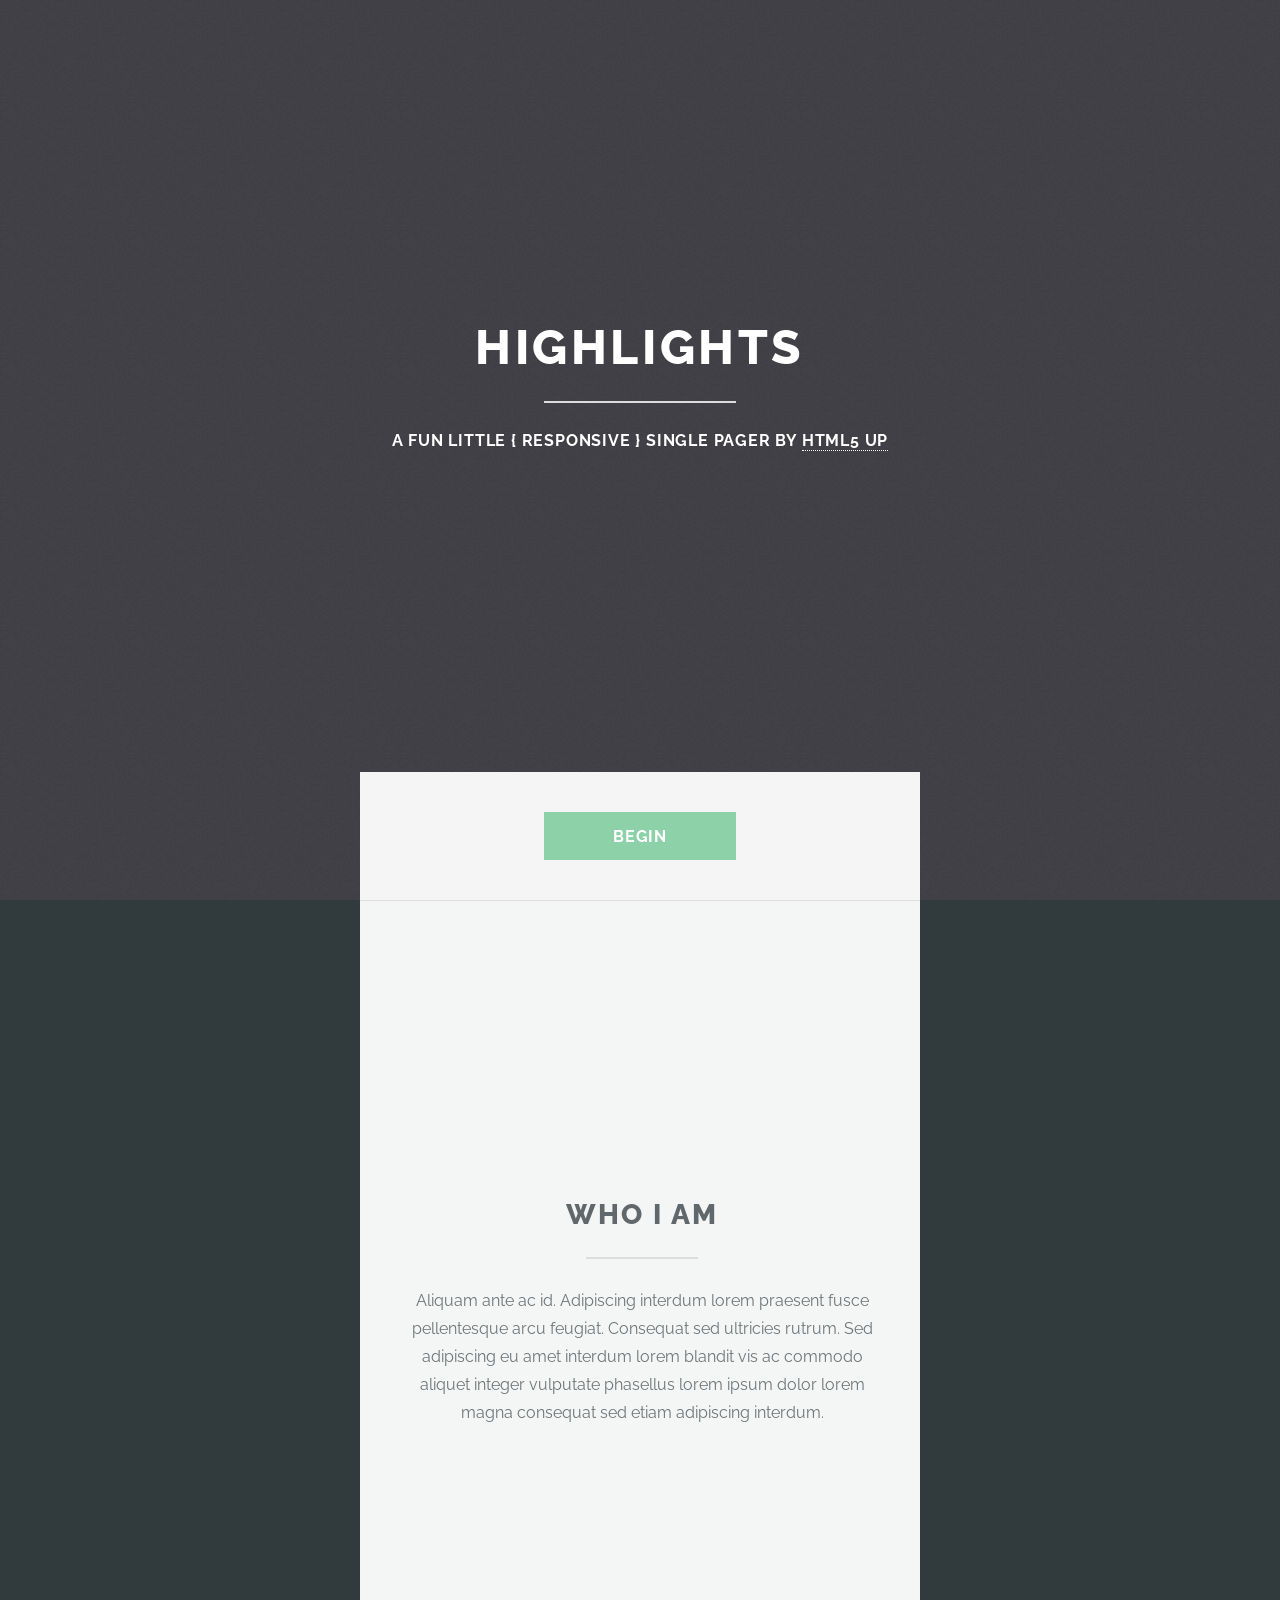
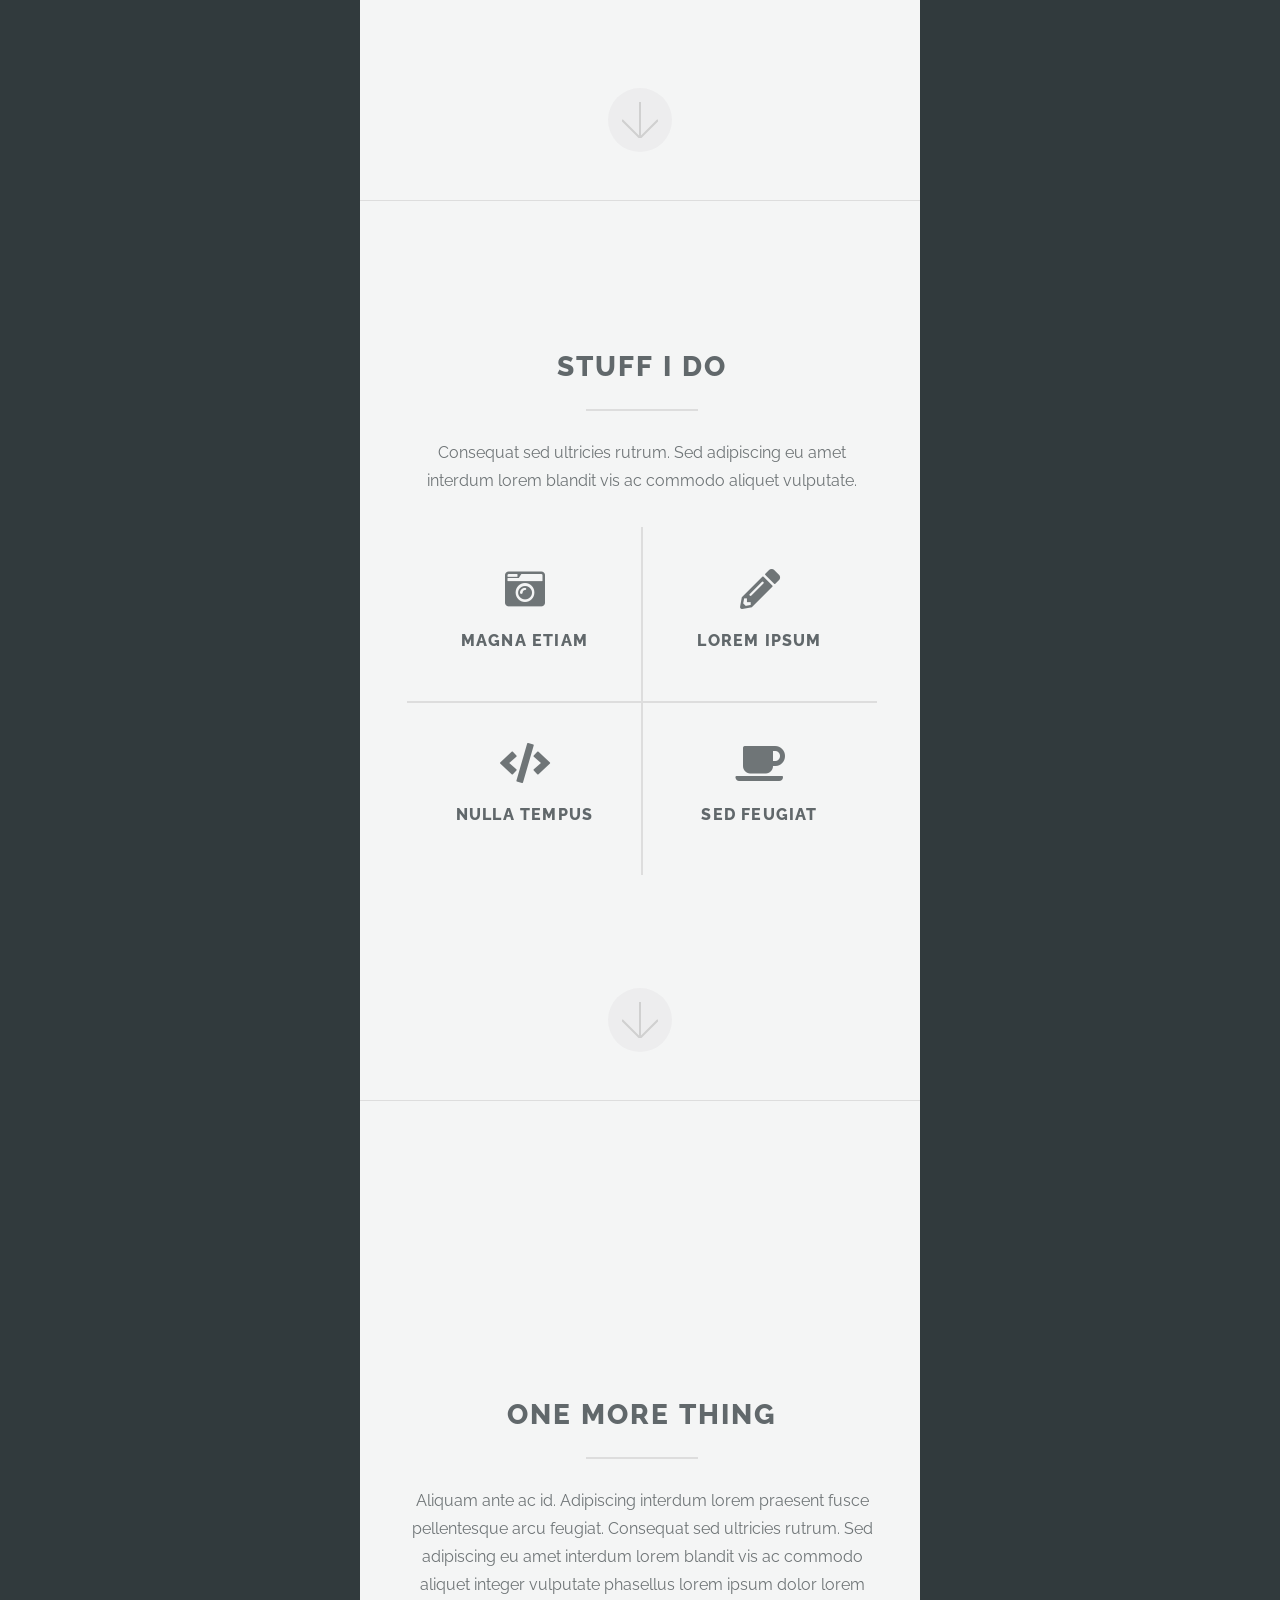
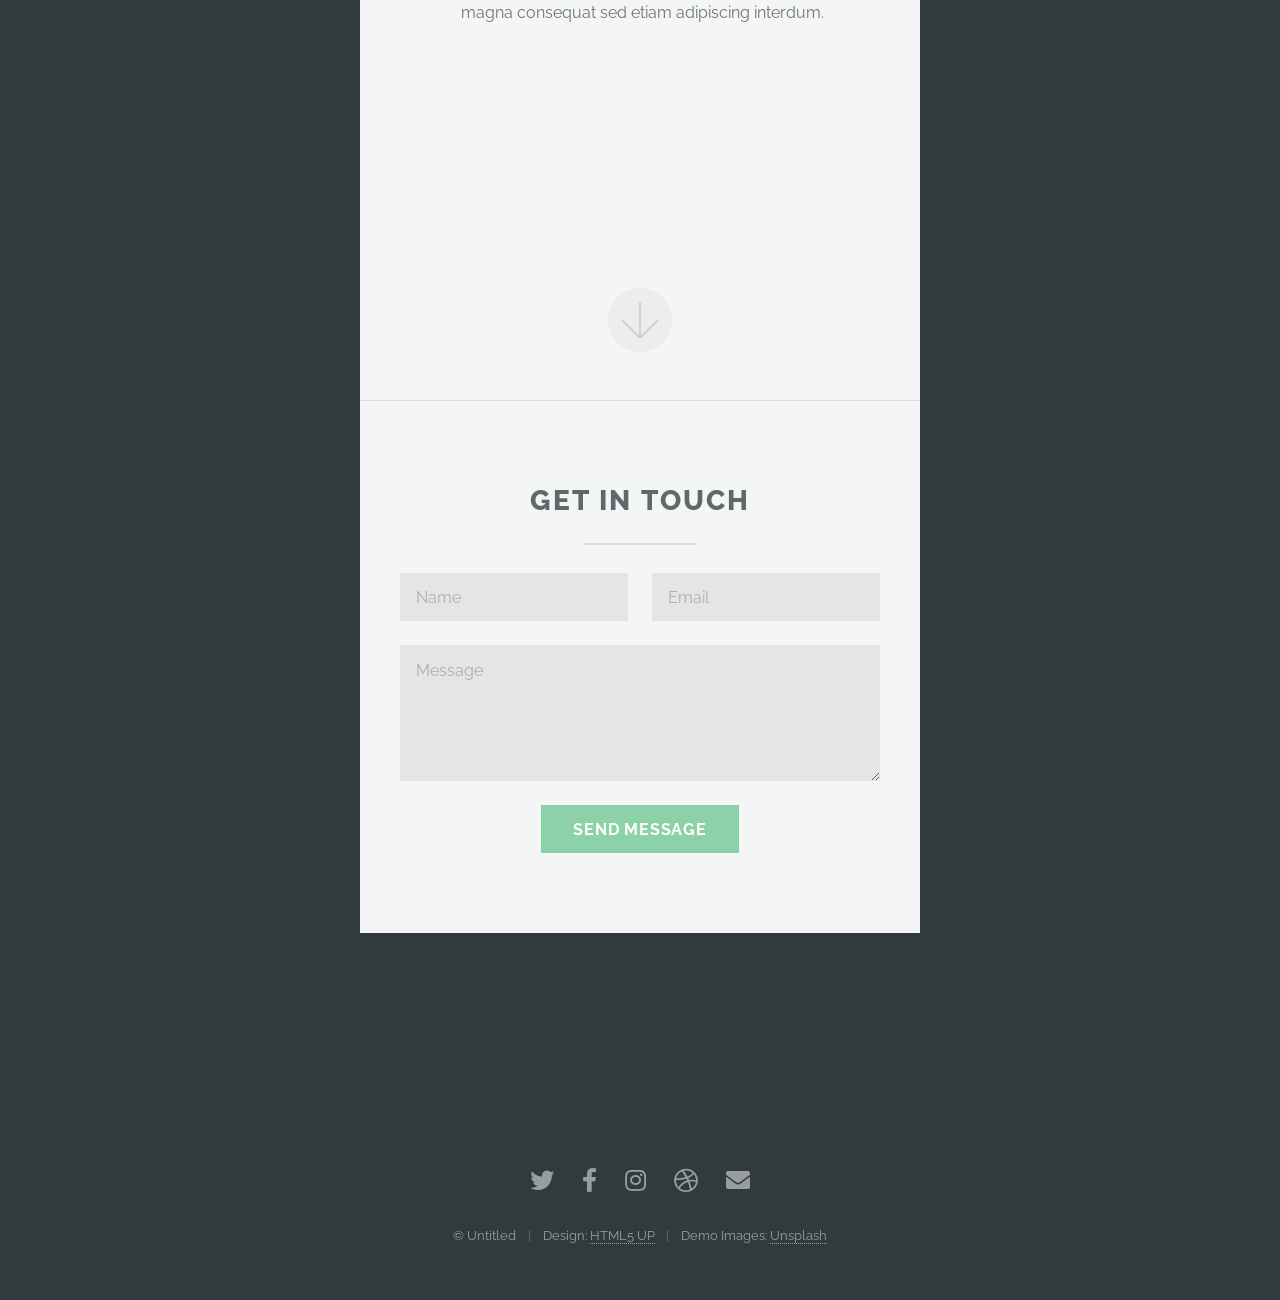
==== index.html @ e204b314 "Add files via upload" ====
<!DOCTYPE HTML>
<!--
	Highlights by HTML5 UP
	html5up.net | @ajlkn
	Free for personal and commercial use under the CCA 3.0 license (html5up.net/license)
-->
<html>
	<head>
		<title>Highlights by HTML5 UP</title>
		<meta charset="utf-8" />
		<meta name="viewport" content="width=device-width, initial-scale=1, user-scalable=no" />
		<link rel="stylesheet" href="assets/css/main.css" />
	</head>
	<body class="is-preload">

		<!-- Header -->
			<section id="header">
				<header class="major">
					<h1>Highlights</h1>
					<p>A fun little { responsive } single pager by <a href="http://html5up.net">HTML5 UP</a></p>
				</header>
				<div class="container">
					<ul class="actions special">
						<li><a href="#one" class="button primary scrolly">Begin</a></li>
					</ul>
				</div>
			</section>

		<!-- One -->
			<section id="one" class="main special">
				<div class="container">
					<span class="image fit primary"><img src="images/pic01.jpg" alt="" /></span>
					<div class="content">
						<header class="major">
							<h2>Who I am</h2>
						</header>
						<p>Aliquam ante ac id. Adipiscing interdum lorem praesent fusce pellentesque arcu feugiat. Consequat sed ultricies rutrum. Sed adipiscing eu amet interdum lorem blandit vis ac commodo aliquet integer vulputate phasellus lorem ipsum dolor lorem magna consequat sed etiam adipiscing interdum.</p>
					</div>
					<a href="#two" class="goto-next scrolly">Next</a>
				</div>
			</section>

		<!-- Two -->
			<section id="two" class="main special">
				<div class="container">
					<span class="image fit primary"><img src="images/pic02.jpg" alt="" /></span>
					<div class="content">
						<header class="major">
							<h2>Stuff I do</h2>
						</header>
						<p>Consequat sed ultricies rutrum. Sed adipiscing eu amet interdum lorem blandit vis ac commodo aliquet vulputate.</p>
						<ul class="icons-grid">
							<li>
								<span class="icon solid major fa-camera-retro"></span>
								<h3>Magna Etiam</h3>
							</li>
							<li>
								<span class="icon solid major fa-pencil-alt"></span>
								<h3>Lorem Ipsum</h3>
							</li>
							<li>
								<span class="icon solid major fa-code"></span>
								<h3>Nulla Tempus</h3>
							</li>
							<li>
								<span class="icon solid major fa-coffee"></span>
								<h3>Sed Feugiat</h3>
							</li>
						</ul>
					</div>
					<a href="#three" class="goto-next scrolly">Next</a>
				</div>
			</section>

		<!-- Three -->
			<section id="three" class="main special">
				<div class="container">
					<span class="image fit primary"><img src="images/pic03.jpg" alt="" /></span>
					<div class="content">
						<header class="major">
							<h2>One more thing</h2>
						</header>
						<p>Aliquam ante ac id. Adipiscing interdum lorem praesent fusce pellentesque arcu feugiat. Consequat sed ultricies rutrum. Sed adipiscing eu amet interdum lorem blandit vis ac commodo aliquet integer vulputate phasellus lorem ipsum dolor lorem magna consequat sed etiam adipiscing interdum.</p>
					</div>
					<a href="#footer" class="goto-next scrolly">Next</a>
				</div>
			</section>

		<!-- Four -->
		<!--
			<section id="four" class="main">
				<div class="container">
					<div class="content">
						<header class="major">
							<h2>Elements</h2>
						</header>
						<section>
							<h4>Text</h4>
							<p>This is <b>bold</b> and this is <strong>strong</strong>. This is <i>italic</i> and this is <em>emphasized</em>.
							This is <sup>superscript</sup> text and this is <sub>subscript</sub> text.
							This is <u>underlined</u> and this is code: <code>for (;;) { ... }</code>. Finally, <a href="#">this is a link</a>.</p>
							<hr />
							<header>
								<h4>Heading with a Subtitle</h4>
								<p>Lorem ipsum dolor sit amet nullam id egestas urna aliquam</p>
							</header>
							<p>Nunc lacinia ante nunc ac lobortis. Interdum adipiscing gravida odio porttitor sem non mi integer non faucibus ornare mi ut ante amet placerat aliquet. Volutpat eu sed ante lacinia sapien lorem accumsan varius montes viverra nibh in adipiscing blandit tempus accumsan.</p>
							<header>
								<h5>Heading with a Subtitle</h5>
								<p>Lorem ipsum dolor sit amet nullam id egestas urna aliquam</p>
							</header>
							<p>Nunc lacinia ante nunc ac lobortis. Interdum adipiscing gravida odio porttitor sem non mi integer non faucibus ornare mi ut ante amet placerat aliquet. Volutpat eu sed ante lacinia sapien lorem accumsan varius montes viverra nibh in adipiscing blandit tempus accumsan.</p>
							<hr />
							<h2>Heading Level 2</h2>
							<h3>Heading Level 3</h3>
							<h4>Heading Level 4</h4>
							<h5>Heading Level 5</h5>
							<h6>Heading Level 6</h6>
							<hr />
							<h5>Blockquote</h5>
							<blockquote>Fringilla nisl. Donec accumsan interdum nisi, quis tincidunt felis sagittis eget tempus euismod. Vestibulum ante ipsum primis in faucibus vestibulum. Blandit adipiscing eu felis iaculis volutpat ac adipiscing accumsan faucibus. Vestibulum ante ipsum primis in faucibus lorem ipsum dolor sit amet nullam adipiscing eu felis.</blockquote>
							<h5>Preformatted</h5>
							<pre><code>i = 0;

while (!deck.isInOrder()) {
  print 'Iteration ' + i;
  deck.shuffle();
  i++;
}

print 'It took ' + i + ' iterations to sort the deck.';</code></pre>
						</section>

						<section>
							<h4>Lists</h4>
							<div class="row">
								<div class="col-6 col-12-medium">
									<h5>Unordered</h5>
									<ul>
										<li>Dolor pulvinar etiam.</li>
										<li>Sagittis adipiscing.</li>
										<li>Felis enim feugiat.</li>
									</ul>
									<h5>Alternate</h5>
									<ul class="alt">
										<li>Dolor pulvinar etiam.</li>
										<li>Sagittis adipiscing.</li>
										<li>Felis enim feugiat.</li>
									</ul>
								</div>
								<div class="col-6 col-12-medium">
									<h5>Ordered</h5>
									<ol>
										<li>Dolor pulvinar etiam.</li>
										<li>Etiam vel felis viverra.</li>
										<li>Felis enim feugiat.</li>
										<li>Dolor pulvinar etiam.</li>
										<li>Etiam vel felis lorem.</li>
										<li>Felis enim et feugiat.</li>
									</ol>
									<h5>Icons</h5>
									<ul class="icons">
										<li><a href="#" class="icon brands fa-twitter"><span class="label">Twitter</span></a></li>
										<li><a href="#" class="icon brands fa-facebook-f"><span class="label">Facebook</span></a></li>
										<li><a href="#" class="icon brands fa-instagram"><span class="label">Instagram</span></a></li>
										<li><a href="#" class="icon brands fa-github"><span class="label">Github</span></a></li>
									</ul>
								</div>
							</div>
							<h5>Actions</h5>
							<ul class="actions">
								<li><a href="#" class="button primary">Default</a></li>
								<li><a href="#" class="button">Default</a></li>
							</ul>
							<ul class="actions small">
								<li><a href="#" class="button primary small">Small</a></li>
								<li><a href="#" class="button small">Small</a></li>
							</ul>
							<div class="row">
								<div class="col-6 col-12-small">
									<ul class="actions stacked">
										<li><a href="#" class="button primary">Default</a></li>
										<li><a href="#" class="button">Default</a></li>
									</ul>
								</div>
								<div class="col-6 col-12-small">
									<ul class="actions stacked">
										<li><a href="#" class="button primary small">Small</a></li>
										<li><a href="#" class="button small">Small</a></li>
									</ul>
								</div>
								<div class="col-6 col-12-small">
									<ul class="actions stacked">
										<li><a href="#" class="button primary fit">Default</a></li>
										<li><a href="#" class="button fit">Default</a></li>
									</ul>
								</div>
								<div class="col-6 col-12-small">
									<ul class="actions stacked">
										<li><a href="#" class="button primary small fit">Small</a></li>
										<li><a href="#" class="button small fit">Small</a></li>
									</ul>
								</div>
							</div>
						</section>

						<section>
							<h4>Table</h4>
							<h5>Default</h5>
							<div class="table-wrapper">
								<table>
									<thead>
										<tr>
											<th>Name</th>
											<th>Description</th>
											<th>Price</th>
										</tr>
									</thead>
									<tbody>
										<tr>
											<td>Item One</td>
											<td>Ante turpis integer aliquet porttitor.</td>
											<td>29.99</td>
										</tr>
										<tr>
											<td>Item Two</td>
											<td>Vis ac commodo adipiscing arcu aliquet.</td>
											<td>19.99</td>
										</tr>
										<tr>
											<td>Item Three</td>
											<td> Morbi faucibus arcu accumsan lorem.</td>
											<td>29.99</td>
										</tr>
										<tr>
											<td>Item Four</td>
											<td>Vitae integer tempus condimentum.</td>
											<td>19.99</td>
										</tr>
										<tr>
											<td>Item Five</td>
											<td>Ante turpis integer aliquet porttitor.</td>
											<td>29.99</td>
										</tr>
									</tbody>
									<tfoot>
										<tr>
											<td colspan="2"></td>
											<td>100.00</td>
										</tr>
									</tfoot>
								</table>
							</div>

							<h5>Alternate</h5>
							<div class="table-wrapper">
								<table class="alt">
									<thead>
										<tr>
											<th>Name</th>
											<th>Description</th>
											<th>Price</th>
										</tr>
									</thead>
									<tbody>
										<tr>
											<td>Item One</td>
											<td>Ante turpis integer aliquet porttitor.</td>
											<td>29.99</td>
										</tr>
										<tr>
											<td>Item Two</td>
											<td>Vis ac commodo adipiscing arcu aliquet.</td>
											<td>19.99</td>
										</tr>
										<tr>
											<td>Item Three</td>
											<td> Morbi faucibus arcu accumsan lorem.</td>
											<td>29.99</td>
										</tr>
										<tr>
											<td>Item Four</td>
											<td>Vitae integer tempus condimentum.</td>
											<td>19.99</td>
										</tr>
										<tr>
											<td>Item Five</td>
											<td>Ante turpis integer aliquet porttitor.</td>
											<td>29.99</td>
										</tr>
									</tbody>
									<tfoot>
										<tr>
											<td colspan="2"></td>
											<td>100.00</td>
										</tr>
									</tfoot>
								</table>
							</div>
						</section>

						<section>
							<h4>Buttons</h4>
							<ul class="actions">
								<li><a href="#" class="button primary">Primary</a></li>
								<li><a href="#" class="button">Default</a></li>
							</ul>
							<ul class="actions">
								<li><a href="#" class="button">Default</a></li>
								<li><a href="#" class="button small">Small</a></li>
							</ul>
							<ul class="actions fit">
								<li><a href="#" class="button primary fit">Fit</a></li>
								<li><a href="#" class="button fit">Fit</a></li>
							</ul>
							<ul class="actions fit small">
								<li><a href="#" class="button primary fit small">Fit + Small</a></li>
								<li><a href="#" class="button fit small">Fit + Small</a></li>
							</ul>
							<ul class="actions">
								<li><a href="#" class="button primary icon solid fa-download">Icon</a></li>
								<li><a href="#" class="button icon solid fa-download">Icon</a></li>
							</ul>
							<ul class="actions">
								<li><span class="button primary disabled">Disabled</span></li>
								<li><span class="button disabled">Disabled</span></li>
							</ul>
						</section>

						<section>
							<h4>Form</h4>
							<form method="post" action="#">
								<div class="row gtr-uniform">
									<div class="col-6 col-12-xsmall">
										<input type="text" name="demo-name" id="demo-name" value="" placeholder="Name" />
									</div>
									<div class="col-6 col-12-xsmall">
										<input type="email" name="demo-email" id="demo-email" value="" placeholder="Email" />
									</div>
									<div class="col-12">
										<select name="demo-category" id="demo-category">
											<option value="">- Category -</option>
											<option value="1">Manufacturing</option>
											<option value="1">Shipping</option>
											<option value="1">Administration</option>
											<option value="1">Human Resources</option>
										</select>
									</div>
									<div class="col-4 col-12-small">
										<input type="radio" id="demo-priority-low" name="demo-priority" checked>
										<label for="demo-priority-low">Low</label>
									</div>
									<div class="col-4 col-12-small">
										<input type="radio" id="demo-priority-normal" name="demo-priority">
										<label for="demo-priority-normal">Normal</label>
									</div>
									<div class="col-4 col-12-small">
										<input type="radio" id="demo-priority-high" name="demo-priority">
										<label for="demo-priority-high">High</label>
									</div>
									<div class="col-6 col-12-small">
										<input type="checkbox" id="demo-copy" name="demo-copy">
										<label for="demo-copy">Email me a copy</label>
									</div>
									<div class="col-6 col-12-small">
										<input type="checkbox" id="demo-human" name="demo-human" checked>
										<label for="demo-human">Not a robot</label>
									</div>
									<div class="col-12">
										<textarea name="demo-message" id="demo-message" placeholder="Enter your message" rows="6"></textarea>
									</div>
									<div class="col-12">
										<ul class="actions">
											<li><input type="submit" value="Send Message" class="primary" /></li>
											<li><input type="reset" value="Reset" /></li>
										</ul>
									</div>
								</div>
							</form>
						</section>

						<section>
							<h4>Image</h4>
							<h5>Fit</h5>
							<div class="box alt">
								<div class="row gtr-uniform gtr-50">
									<div class="col-12"><span class="image fit"><img src="images/pic04.jpg" alt="" /></span></div>
									<div class="col-4"><span class="image fit"><img src="images/pic04.jpg" alt="" /></span></div>
									<div class="col-4"><span class="image fit"><img src="images/pic04.jpg" alt="" /></span></div>
									<div class="col-4"><span class="image fit"><img src="images/pic04.jpg" alt="" /></span></div>
									<div class="col-4"><span class="image fit"><img src="images/pic04.jpg" alt="" /></span></div>
									<div class="col-4"><span class="image fit"><img src="images/pic04.jpg" alt="" /></span></div>
									<div class="col-4"><span class="image fit"><img src="images/pic04.jpg" alt="" /></span></div>
									<div class="col-4"><span class="image fit"><img src="images/pic04.jpg" alt="" /></span></div>
									<div class="col-4"><span class="image fit"><img src="images/pic04.jpg" alt="" /></span></div>
									<div class="col-4"><span class="image fit"><img src="images/pic04.jpg" alt="" /></span></div>
								</div>
							</div>
							<h5>Left &amp; Right</h5>
							<p><span class="image left"><img src="images/pic05.jpg" alt="" /></span>Fringilla nisl. Donec accumsan interdum nisi, quis tincidunt felis sagittis eget. tempus euismod. Vestibulum ante ipsum primis in faucibus vestibulum. Blandit adipiscing eu felis iaculis volutpat ac adipiscing accumsan eu faucibus. Integer ac pellentesque praesent tincidunt felis sagittis eget. tempus euismod. Vestibulum ante ipsum primis in faucibus vestibulum. Blandit adipiscing eu felis iaculis volutpat ac adipiscing accumsan eu faucibus. Integer ac pellentesque praesent. Donec accumsan interdum nisi, quis tincidunt felis sagittis eget. tempus euismod. Vestibulum ante ipsum primis in faucibus vestibulum. Blandit adipiscing eu felis iaculis volutpat ac adipiscing accumsan eu faucibus. Integer ac pellentesque praesent tincidunt felis sagittis eget. tempus euismod. Vestibulum ante ipsum primis in faucibus vestibulum. Blandit adipiscing eu felis iaculis volutpat ac adipiscing accumsan eu faucibus. Integer ac pellentesque praesent.</p>
							<p><span class="image right"><img src="images/pic05.jpg" alt="" /></span>Fringilla nisl. Donec accumsan interdum nisi, quis tincidunt felis sagittis eget. tempus euismod. Vestibulum ante ipsum primis in faucibus vestibulum. Blandit adipiscing eu felis iaculis volutpat ac adipiscing accumsan eu faucibus. Integer ac pellentesque praesent tincidunt felis sagittis eget. tempus euismod. Vestibulum ante ipsum primis in faucibus vestibulum. Blandit adipiscing eu felis iaculis volutpat ac adipiscing accumsan eu faucibus. Integer ac pellentesque praesent. Donec accumsan interdum nisi, quis tincidunt felis sagittis eget. tempus euismod. Vestibulum ante ipsum primis in faucibus vestibulum. Blandit adipiscing eu felis iaculis volutpat ac adipiscing accumsan eu faucibus. Integer ac pellentesque praesent tincidunt felis sagittis eget. tempus euismod. Vestibulum ante ipsum primis in faucibus vestibulum. Blandit adipiscing eu felis iaculis volutpat ac adipiscing accumsan eu faucibus. Integer ac pellentesque praesent.</p>
						</section>

					</div>
					<a href="#footer" class="goto-next scrolly">Next</a>
				</div>
			</section>
		-->

		<!-- Footer -->
			<section id="footer">
				<div class="container">
					<header class="major">
						<h2>Get in touch</h2>
					</header>
					<form method="post" action="#">
						<div class="row gtr-uniform">
							<div class="col-6 col-12-xsmall"><input type="text" name="name" id="name" placeholder="Name" /></div>
							<div class="col-6 col-12-xsmall"><input type="email" name="email" id="email" placeholder="Email" /></div>
							<div class="col-12"><textarea name="message" id="message" placeholder="Message" rows="4"></textarea></div>
							<div class="col-12">
								<ul class="actions special">
									<li><input type="submit" value="Send Message" class="primary" /></li>
								</ul>
							</div>
						</div>
					</form>
				</div>
				<footer>
					<ul class="icons">
						<li><a href="#" class="icon brands alt fa-twitter"><span class="label">Twitter</span></a></li>
						<li><a href="#" class="icon brands alt fa-facebook-f"><span class="label">Facebook</span></a></li>
						<li><a href="#" class="icon brands alt fa-instagram"><span class="label">Instagram</span></a></li>
						<li><a href="#" class="icon brands alt fa-dribbble"><span class="label">Dribbble</span></a></li>
						<li><a href="#" class="icon solid alt fa-envelope"><span class="label">Email</span></a></li>
					</ul>
					<ul class="copyright">
						<li>&copy; Untitled</li><li>Design: <a href="http://html5up.net">HTML5 UP</a></li><li>Demo Images: <a href="http://unsplash.com">Unsplash</a></li>
					</ul>
				</footer>
			</section>

		<!-- Scripts -->
			<script src="assets/js/jquery.min.js"></script>
			<script src="assets/js/jquery.scrollex.min.js"></script>
			<script src="assets/js/jquery.scrolly.min.js"></script>
			<script src="assets/js/browser.min.js"></script>
			<script src="assets/js/breakpoints.min.js"></script>
			<script src="assets/js/util.js"></script>
			<script src="assets/js/main.js"></script>

	</body>
</html>
---- assets/css/main.css ----
@import url("fontawesome-all.min.css");
@import url("https://fonts.googleapis.com/css?family=Raleway:400,400italic,700,800");

/*
	Highlights by HTML5 UP
	html5up.net | @ajlkn
	Free for personal and commercial use under the CCA 3.0 license (html5up.net/license)
*/

html, body, div, span, applet, object,
iframe, h1, h2, h3, h4, h5, h6, p, blockquote,
pre, a, abbr, acronym, address, big, cite,
code, del, dfn, em, img, ins, kbd, q, s, samp,
small, strike, strong, sub, sup, tt, var, b,
u, i, center, dl, dt, dd, ol, ul, li, fieldset,
form, label, legend, table, caption, tbody,
tfoot, thead, tr, th, td, article, aside,
canvas, details, embed, figure, figcaption,
footer, header, hgroup, menu, nav, output, ruby,
section, summary, time, mark, audio, video {
	margin: 0;
	padding: 0;
	border: 0;
	font-size: 100%;
	font: inherit;
	vertical-align: baseline;}

article, aside, details, figcaption, figure,
footer, header, hgroup, menu, nav, section {
	display: block;}

body {
	line-height: 1;
}

ol, ul {
	list-style: none;
}

blockquote, q {
	quotes: none;
}

	blockquote:before, blockquote:after, q:before, q:after {
		content: '';
		content: none;
	}

table {
	border-collapse: collapse;
	border-spacing: 0;
}

body {
	-webkit-text-size-adjust: none;
}

mark {
	background-color: transparent;
	color: inherit;
}

input::-moz-focus-inner {
	border: 0;
	padding: 0;
}

input, select, textarea {
	-moz-appearance: none;
	-webkit-appearance: none;
	-ms-appearance: none;
	appearance: none;
}

/* Basic */

	html {
		box-sizing: border-box;
	}

	*, *:before, *:after {
		box-sizing: inherit;
	}

	html {
		background-color: #313a3d;
		background-attachment: fixed,						fixed;
		background-image: url("images/overlay.png"), url("../../images/bg.jpg");
		background-position: top left,					center center;
		background-repeat: repeat,						none;
		background-size: auto,						cover;
	}

	html.is-preload *, html.is-preload *:before, html.is-preload *:after {
		-moz-animation: none !important;
		-webkit-animation: none !important;
		-ms-animation: none !important;
		animation: none !important;
		-moz-transition: none !important;
		-webkit-transition: none !important;
		-ms-transition: none !important;
		transition: none !important;
	}

	html.is-touch {
		height: 100vh;
		overflow: hidden;
	}

		html.is-touch #wrapper {
			-webkit-backface-visibility: hidden;
			-webkit-overflow-scrolling: touch;
			-webkit-transform: translate3d(0, 0, 0);
			height: 100vh;
			overflow: auto;
		}

	body, input, select, textarea {
		color: #6f7577;
		font-family: "Raleway", "Helvetica", sans-serif;
		font-size: 15pt;
		font-weight: 400;
		line-height: 1.75em;
	}

	a {
		-moz-transition: color 0.2s ease-in-out, border-bottom-color 0.2s ease-in-out;
		-webkit-transition: color 0.2s ease-in-out, border-bottom-color 0.2s ease-in-out;
		-ms-transition: color 0.2s ease-in-out, border-bottom-color 0.2s ease-in-out;
		transition: color 0.2s ease-in-out, border-bottom-color 0.2s ease-in-out;
		border-bottom: dotted 1px;
		color: #8cd1a8;
		text-decoration: none;
	}

		a:hover {
			border-bottom-color: transparent !important;
			color: #8cd1a8 !important;
			text-decoration: none;
		}

	strong, b {
		color: #61686b;
		font-weight: 700;
	}

	em, i {
		font-style: italic;
	}

	p {
		margin: 0 0 2em 0;
	}

	h1, h2, h3, h4, h5, h6 {
		color: #61686b;
		font-weight: 800;
		letter-spacing: 0.075em;
		line-height: 1em;
		margin: 0 0 1em 0;
		text-transform: uppercase;
	}

		h1 a, h2 a, h3 a, h4 a, h5 a, h6 a {
			color: inherit;
			text-decoration: none;
		}

	h2 {
		font-size: 1.75em;
		line-height: 1.5em;
	}

	h3 {
		font-size: 1em;
		line-height: 1.5em;
	}

	h4 {
		font-size: 0.9em;
		line-height: 1.5em;
	}

	h5 {
		font-size: 0.8em;
		line-height: 1.5em;
	}

	h6 {
		font-size: 0.7em;
		line-height: 1.5em;
	}

	sub {
		font-size: 0.8em;
		position: relative;
		top: 0.5em;
	}

	sup {
		font-size: 0.8em;
		position: relative;
		top: -0.5em;
	}

	hr {
		border: 0;
		border-bottom: solid 1px #dddddd;
		margin: 2em 0;
	}

		hr.major {
			margin: 3em 0;
		}

	blockquote {
		border-left: solid 6px #dddddd;
		font-style: italic;
		margin: 0 0 2em 0;
		padding: 0.5em 0 0.5em 1.5em;
	}

	code {
		background: rgba(144, 144, 144, 0.075);
		font-family: "Courier New", monospace;
		font-size: 0.9em;
		margin: 0 0.25em;
		padding: 0.25em 0.65em;
	}

	pre {
		-webkit-overflow-scrolling: touch;
		font-family: "Courier New", monospace;
		font-size: 0.9em;
		margin: 0 0 2em 0;
	}

		pre code {
			display: block;
			line-height: 1.75em;
			padding: 1em 1.5em;
			overflow-x: auto;
		}

	.align-left {
		text-align: left;
	}

	.align-center {
		text-align: center;
	}

	.align-right {
		text-align: right;
	}

/* Container */

	.container {
		margin: 0 auto;
		max-width: calc(100% - 4em);
		width: 35em;
	}

		.container.xsmall {
			width: 8.75em;
		}

		.container.small {
			width: 17.5em;
		}

		.container.medium {
			width: 26.25em;
		}

		.container.large {
			width: 43.75em;
		}

		.container.xlarge {
			width: 52.5em;
		}

		.container.max {
			width: 100%;
		}

		@media screen and (max-width: 980px) {

			.container {
				width: 80% !important;
				max-width: 100% !important;
			}

		}

		@media screen and (max-width: 480px) {

			.container {
				width: 100% !important;
			}

		}

/* Row */

	.row {
		display: flex;
		flex-wrap: wrap;
		box-sizing: border-box;
		align-items: stretch;
	}

		.row > * {
			box-sizing: border-box;
		}

		.row.gtr-uniform > * > :last-child {
			margin-bottom: 0;
		}

		.row.aln-left {
			justify-content: flex-start;
		}

		.row.aln-center {
			justify-content: center;
		}

		.row.aln-right {
			justify-content: flex-end;
		}

		.row.aln-top {
			align-items: flex-start;
		}

		.row.aln-middle {
			align-items: center;
		}

		.row.aln-bottom {
			align-items: flex-end;
		}

		.row > .imp {
			order: -1;
		}

		.row > .col-1 {
			width: 8.33333%;
		}

		.row > .off-1 {
			margin-left: 8.33333%;
		}

		.row > .col-2 {
			width: 16.66667%;
		}

		.row > .off-2 {
			margin-left: 16.66667%;
		}

		.row > .col-3 {
			width: 25%;
		}

		.row > .off-3 {
			margin-left: 25%;
		}

		.row > .col-4 {
			width: 33.33333%;
		}

		.row > .off-4 {
			margin-left: 33.33333%;
		}

		.row > .col-5 {
			width: 41.66667%;
		}

		.row > .off-5 {
			margin-left: 41.66667%;
		}

		.row > .col-6 {
			width: 50%;
		}

		.row > .off-6 {
			margin-left: 50%;
		}

		.row > .col-7 {
			width: 58.33333%;
		}

		.row > .off-7 {
			margin-left: 58.33333%;
		}

		.row > .col-8 {
			width: 66.66667%;
		}

		.row > .off-8 {
			margin-left: 66.66667%;
		}

		.row > .col-9 {
			width: 75%;
		}

		.row > .off-9 {
			margin-left: 75%;
		}

		.row > .col-10 {
			width: 83.33333%;
		}

		.row > .off-10 {
			margin-left: 83.33333%;
		}

		.row > .col-11 {
			width: 91.66667%;
		}

		.row > .off-11 {
			margin-left: 91.66667%;
		}

		.row > .col-12 {
			width: 100%;
		}

		.row > .off-12 {
			margin-left: 100%;
		}

		.row.gtr-0 {
			margin-top: 0;
			margin-left: 0em;
		}

			.row.gtr-0 > * {
				padding: 0 0 0 0em;
			}

			.row.gtr-0.gtr-uniform {
				margin-top: 0em;
			}

				.row.gtr-0.gtr-uniform > * {
					padding-top: 0em;
				}

		.row.gtr-25 {
			margin-top: 0;
			margin-left: -0.375em;
		}

			.row.gtr-25 > * {
				padding: 0 0 0 0.375em;
			}

			.row.gtr-25.gtr-uniform {
				margin-top: -0.375em;
			}

				.row.gtr-25.gtr-uniform > * {
					padding-top: 0.375em;
				}

		.row.gtr-50 {
			margin-top: 0;
			margin-left: -0.75em;
		}

			.row.gtr-50 > * {
				padding: 0 0 0 0.75em;
			}

			.row.gtr-50.gtr-uniform {
				margin-top: -0.75em;
			}

				.row.gtr-50.gtr-uniform > * {
					padding-top: 0.75em;
				}

		.row {
			margin-top: 0;
			margin-left: -1.5em;
		}

			.row > * {
				padding: 0 0 0 1.5em;
			}

			.row.gtr-uniform {
				margin-top: -1.5em;
			}

				.row.gtr-uniform > * {
					padding-top: 1.5em;
				}

		.row.gtr-150 {
			margin-top: 0;
			margin-left: -2.25em;
		}

			.row.gtr-150 > * {
				padding: 0 0 0 2.25em;
			}

			.row.gtr-150.gtr-uniform {
				margin-top: -2.25em;
			}

				.row.gtr-150.gtr-uniform > * {
					padding-top: 2.25em;
				}

		.row.gtr-200 {
			margin-top: 0;
			margin-left: -3em;
		}

			.row.gtr-200 > * {
				padding: 0 0 0 3em;
			}

			.row.gtr-200.gtr-uniform {
				margin-top: -3em;
			}

				.row.gtr-200.gtr-uniform > * {
					padding-top: 3em;
				}

		@media screen and (max-width: 1680px) {

			.row {
				display: flex;
				flex-wrap: wrap;
				box-sizing: border-box;
				align-items: stretch;
			}

				.row > * {
					box-sizing: border-box;
				}

				.row.gtr-uniform > * > :last-child {
					margin-bottom: 0;
				}

				.row.aln-left {
					justify-content: flex-start;
				}

				.row.aln-center {
					justify-content: center;
				}

				.row.aln-right {
					justify-content: flex-end;
				}

				.row.aln-top {
					align-items: flex-start;
				}

				.row.aln-middle {
					align-items: center;
				}

				.row.aln-bottom {
					align-items: flex-end;
				}

				.row > .imp-large {
					order: -1;
				}

				.row > .col-1-large {
					width: 8.33333%;
				}

				.row > .off-1-large {
					margin-left: 8.33333%;
				}

				.row > .col-2-large {
					width: 16.66667%;
				}

				.row > .off-2-large {
					margin-left: 16.66667%;
				}

				.row > .col-3-large {
					width: 25%;
				}

				.row > .off-3-large {
					margin-left: 25%;
				}

				.row > .col-4-large {
					width: 33.33333%;
				}

				.row > .off-4-large {
					margin-left: 33.33333%;
				}

				.row > .col-5-large {
					width: 41.66667%;
				}

				.row > .off-5-large {
					margin-left: 41.66667%;
				}

				.row > .col-6-large {
					width: 50%;
				}

				.row > .off-6-large {
					margin-left: 50%;
				}

				.row > .col-7-large {
					width: 58.33333%;
				}

				.row > .off-7-large {
					margin-left: 58.33333%;
				}

				.row > .col-8-large {
					width: 66.66667%;
				}

				.row > .off-8-large {
					margin-left: 66.66667%;
				}

				.row > .col-9-large {
					width: 75%;
				}

				.row > .off-9-large {
					margin-left: 75%;
				}

				.row > .col-10-large {
					width: 83.33333%;
				}

				.row > .off-10-large {
					margin-left: 83.33333%;
				}

				.row > .col-11-large {
					width: 91.66667%;
				}

				.row > .off-11-large {
					margin-left: 91.66667%;
				}

				.row > .col-12-large {
					width: 100%;
				}

				.row > .off-12-large {
					margin-left: 100%;
				}

				.row.gtr-0 {
					margin-top: 0;
					margin-left: 0em;
				}

					.row.gtr-0 > * {
						padding: 0 0 0 0em;
					}

					.row.gtr-0.gtr-uniform {
						margin-top: 0em;
					}

						.row.gtr-0.gtr-uniform > * {
							padding-top: 0em;
						}

				.row.gtr-25 {
					margin-top: 0;
					margin-left: -0.375em;
				}

					.row.gtr-25 > * {
						padding: 0 0 0 0.375em;
					}

					.row.gtr-25.gtr-uniform {
						margin-top: -0.375em;
					}

						.row.gtr-25.gtr-uniform > * {
							padding-top: 0.375em;
						}

				.row.gtr-50 {
					margin-top: 0;
					margin-left: -0.75em;
				}

					.row.gtr-50 > * {
						padding: 0 0 0 0.75em;
					}

					.row.gtr-50.gtr-uniform {
						margin-top: -0.75em;
					}

						.row.gtr-50.gtr-uniform > * {
							padding-top: 0.75em;
						}

				.row {
					margin-top: 0;
					margin-left: -1.5em;
				}

					.row > * {
						padding: 0 0 0 1.5em;
					}

					.row.gtr-uniform {
						margin-top: -1.5em;
					}

						.row.gtr-uniform > * {
							padding-top: 1.5em;
						}

				.row.gtr-150 {
					margin-top: 0;
					margin-left: -2.25em;
				}

					.row.gtr-150 > * {
						padding: 0 0 0 2.25em;
					}

					.row.gtr-150.gtr-uniform {
						margin-top: -2.25em;
					}

						.row.gtr-150.gtr-uniform > * {
							padding-top: 2.25em;
						}

				.row.gtr-200 {
					margin-top: 0;
					margin-left: -3em;
				}

					.row.gtr-200 > * {
						padding: 0 0 0 3em;
					}

					.row.gtr-200.gtr-uniform {
						margin-top: -3em;
					}

						.row.gtr-200.gtr-uniform > * {
							padding-top: 3em;
						}

		}

		@media screen and (max-width: 980px) {

			.row {
				display: flex;
				flex-wrap: wrap;
				box-sizing: border-box;
				align-items: stretch;
			}

				.row > * {
					box-sizing: border-box;
				}

				.row.gtr-uniform > * > :last-child {
					margin-bottom: 0;
				}

				.row.aln-left {
					justify-content: flex-start;
				}

				.row.aln-center {
					justify-content: center;
				}

				.row.aln-right {
					justify-content: flex-end;
				}

				.row.aln-top {
					align-items: flex-start;
				}

				.row.aln-middle {
					align-items: center;
				}

				.row.aln-bottom {
					align-items: flex-end;
				}

				.row > .imp-medium {
					order: -1;
				}

				.row > .col-1-medium {
					width: 8.33333%;
				}

				.row > .off-1-medium {
					margin-left: 8.33333%;
				}

				.row > .col-2-medium {
					width: 16.66667%;
				}

				.row > .off-2-medium {
					margin-left: 16.66667%;
				}

				.row > .col-3-medium {
					width: 25%;
				}

				.row > .off-3-medium {
					margin-left: 25%;
				}

				.row > .col-4-medium {
					width: 33.33333%;
				}

				.row > .off-4-medium {
					margin-left: 33.33333%;
				}

				.row > .col-5-medium {
					width: 41.66667%;
				}

				.row > .off-5-medium {
					margin-left: 41.66667%;
				}

				.row > .col-6-medium {
					width: 50%;
				}

				.row > .off-6-medium {
					margin-left: 50%;
				}

				.row > .col-7-medium {
					width: 58.33333%;
				}

				.row > .off-7-medium {
					margin-left: 58.33333%;
				}

				.row > .col-8-medium {
					width: 66.66667%;
				}

				.row > .off-8-medium {
					margin-left: 66.66667%;
				}

				.row > .col-9-medium {
					width: 75%;
				}

				.row > .off-9-medium {
					margin-left: 75%;
				}

				.row > .col-10-medium {
					width: 83.33333%;
				}

				.row > .off-10-medium {
					margin-left: 83.33333%;
				}

				.row > .col-11-medium {
					width: 91.66667%;
				}

				.row > .off-11-medium {
					margin-left: 91.66667%;
				}

				.row > .col-12-medium {
					width: 100%;
				}

				.row > .off-12-medium {
					margin-left: 100%;
				}

				.row.gtr-0 {
					margin-top: 0;
					margin-left: 0em;
				}

					.row.gtr-0 > * {
						padding: 0 0 0 0em;
					}

					.row.gtr-0.gtr-uniform {
						margin-top: 0em;
					}

						.row.gtr-0.gtr-uniform > * {
							padding-top: 0em;
						}

				.row.gtr-25 {
					margin-top: 0;
					margin-left: -0.375em;
				}

					.row.gtr-25 > * {
						padding: 0 0 0 0.375em;
					}

					.row.gtr-25.gtr-uniform {
						margin-top: -0.375em;
					}

						.row.gtr-25.gtr-uniform > * {
							padding-top: 0.375em;
						}

				.row.gtr-50 {
					margin-top: 0;
					margin-left: -0.75em;
				}

					.row.gtr-50 > * {
						padding: 0 0 0 0.75em;
					}

					.row.gtr-50.gtr-uniform {
						margin-top: -0.75em;
					}

						.row.gtr-50.gtr-uniform > * {
							padding-top: 0.75em;
						}

				.row {
					margin-top: 0;
					margin-left: -1.5em;
				}

					.row > * {
						padding: 0 0 0 1.5em;
					}

					.row.gtr-uniform {
						margin-top: -1.5em;
					}

						.row.gtr-uniform > * {
							padding-top: 1.5em;
						}

				.row.gtr-150 {
					margin-top: 0;
					margin-left: -2.25em;
				}

					.row.gtr-150 > * {
						padding: 0 0 0 2.25em;
					}

					.row.gtr-150.gtr-uniform {
						margin-top: -2.25em;
					}

						.row.gtr-150.gtr-uniform > * {
							padding-top: 2.25em;
						}

				.row.gtr-200 {
					margin-top: 0;
					margin-left: -3em;
				}

					.row.gtr-200 > * {
						padding: 0 0 0 3em;
					}

					.row.gtr-200.gtr-uniform {
						margin-top: -3em;
					}

						.row.gtr-200.gtr-uniform > * {
							padding-top: 3em;
						}

		}

		@media screen and (max-width: 736px) {

			.row {
				display: flex;
				flex-wrap: wrap;
				box-sizing: border-box;
				align-items: stretch;
			}

				.row > * {
					box-sizing: border-box;
				}

				.row.gtr-uniform > * > :last-child {
					margin-bottom: 0;
				}

				.row.aln-left {
					justify-content: flex-start;
				}

				.row.aln-center {
					justify-content: center;
				}

				.row.aln-right {
					justify-content: flex-end;
				}

				.row.aln-top {
					align-items: flex-start;
				}

				.row.aln-middle {
					align-items: center;
				}

				.row.aln-bottom {
					align-items: flex-end;
				}

				.row > .imp-small {
					order: -1;
				}

				.row > .col-1-small {
					width: 8.33333%;
				}

				.row > .off-1-small {
					margin-left: 8.33333%;
				}

				.row > .col-2-small {
					width: 16.66667%;
				}

				.row > .off-2-small {
					margin-left: 16.66667%;
				}

				.row > .col-3-small {
					width: 25%;
				}

				.row > .off-3-small {
					margin-left: 25%;
				}

				.row > .col-4-small {
					width: 33.33333%;
				}

				.row > .off-4-small {
					margin-left: 33.33333%;
				}

				.row > .col-5-small {
					width: 41.66667%;
				}

				.row > .off-5-small {
					margin-left: 41.66667%;
				}

				.row > .col-6-small {
					width: 50%;
				}

				.row > .off-6-small {
					margin-left: 50%;
				}

				.row > .col-7-small {
					width: 58.33333%;
				}

				.row > .off-7-small {
					margin-left: 58.33333%;
				}

				.row > .col-8-small {
					width: 66.66667%;
				}

				.row > .off-8-small {
					margin-left: 66.66667%;
				}

				.row > .col-9-small {
					width: 75%;
				}

				.row > .off-9-small {
					margin-left: 75%;
				}

				.row > .col-10-small {
					width: 83.33333%;
				}

				.row > .off-10-small {
					margin-left: 83.33333%;
				}

				.row > .col-11-small {
					width: 91.66667%;
				}

				.row > .off-11-small {
					margin-left: 91.66667%;
				}

				.row > .col-12-small {
					width: 100%;
				}

				.row > .off-12-small {
					margin-left: 100%;
				}

				.row.gtr-0 {
					margin-top: 0;
					margin-left: 0em;
				}

					.row.gtr-0 > * {
						padding: 0 0 0 0em;
					}

					.row.gtr-0.gtr-uniform {
						margin-top: 0em;
					}

						.row.gtr-0.gtr-uniform > * {
							padding-top: 0em;
						}

				.row.gtr-25 {
					margin-top: 0;
					margin-left: -0.25em;
				}

					.row.gtr-25 > * {
						padding: 0 0 0 0.25em;
					}

					.row.gtr-25.gtr-uniform {
						margin-top: -0.25em;
					}

						.row.gtr-25.gtr-uniform > * {
							padding-top: 0.25em;
						}

				.row.gtr-50 {
					margin-top: 0;
					margin-left: -0.5em;
				}

					.row.gtr-50 > * {
						padding: 0 0 0 0.5em;
					}

					.row.gtr-50.gtr-uniform {
						margin-top: -0.5em;
					}

						.row.gtr-50.gtr-uniform > * {
							padding-top: 0.5em;
						}

				.row {
					margin-top: 0;
					margin-left: -1em;
				}

					.row > * {
						padding: 0 0 0 1em;
					}

					.row.gtr-uniform {
						margin-top: -1em;
					}

						.row.gtr-uniform > * {
							padding-top: 1em;
						}

				.row.gtr-150 {
					margin-top: 0;
					margin-left: -1.5em;
				}

					.row.gtr-150 > * {
						padding: 0 0 0 1.5em;
					}

					.row.gtr-150.gtr-uniform {
						margin-top: -1.5em;
					}

						.row.gtr-150.gtr-uniform > * {
							padding-top: 1.5em;
						}

				.row.gtr-200 {
					margin-top: 0;
					margin-left: -2em;
				}

					.row.gtr-200 > * {
						padding: 0 0 0 2em;
					}

					.row.gtr-200.gtr-uniform {
						margin-top: -2em;
					}

						.row.gtr-200.gtr-uniform > * {
							padding-top: 2em;
						}

		}

		@media screen and (max-width: 480px) {

			.row {
				display: flex;
				flex-wrap: wrap;
				box-sizing: border-box;
				align-items: stretch;
			}

				.row > * {
					box-sizing: border-box;
				}

				.row.gtr-uniform > * > :last-child {
					margin-bottom: 0;
				}

				.row.aln-left {
					justify-content: flex-start;
				}

				.row.aln-center {
					justify-content: center;
				}

				.row.aln-right {
					justify-content: flex-end;
				}

				.row.aln-top {
					align-items: flex-start;
				}

				.row.aln-middle {
					align-items: center;
				}

				.row.aln-bottom {
					align-items: flex-end;
				}

				.row > .imp-xsmall {
					order: -1;
				}

				.row > .col-1-xsmall {
					width: 8.33333%;
				}

				.row > .off-1-xsmall {
					margin-left: 8.33333%;
				}

				.row > .col-2-xsmall {
					width: 16.66667%;
				}

				.row > .off-2-xsmall {
					margin-left: 16.66667%;
				}

				.row > .col-3-xsmall {
					width: 25%;
				}

				.row > .off-3-xsmall {
					margin-left: 25%;
				}

				.row > .col-4-xsmall {
					width: 33.33333%;
				}

				.row > .off-4-xsmall {
					margin-left: 33.33333%;
				}

				.row > .col-5-xsmall {
					width: 41.66667%;
				}

				.row > .off-5-xsmall {
					margin-left: 41.66667%;
				}

				.row > .col-6-xsmall {
					width: 50%;
				}

				.row > .off-6-xsmall {
					margin-left: 50%;
				}

				.row > .col-7-xsmall {
					width: 58.33333%;
				}

				.row > .off-7-xsmall {
					margin-left: 58.33333%;
				}

				.row > .col-8-xsmall {
					width: 66.66667%;
				}

				.row > .off-8-xsmall {
					margin-left: 66.66667%;
				}

				.row > .col-9-xsmall {
					width: 75%;
				}

				.row > .off-9-xsmall {
					margin-left: 75%;
				}

				.row > .col-10-xsmall {
					width: 83.33333%;
				}

				.row > .off-10-xsmall {
					margin-left: 83.33333%;
				}

				.row > .col-11-xsmall {
					width: 91.66667%;
				}

				.row > .off-11-xsmall {
					margin-left: 91.66667%;
				}

				.row > .col-12-xsmall {
					width: 100%;
				}

				.row > .off-12-xsmall {
					margin-left: 100%;
				}

				.row.gtr-0 {
					margin-top: 0;
					margin-left: 0em;
				}

					.row.gtr-0 > * {
						padding: 0 0 0 0em;
					}

					.row.gtr-0.gtr-uniform {
						margin-top: 0em;
					}

						.row.gtr-0.gtr-uniform > * {
							padding-top: 0em;
						}

				.row.gtr-25 {
					margin-top: 0;
					margin-left: -0.25em;
				}

					.row.gtr-25 > * {
						padding: 0 0 0 0.25em;
					}

					.row.gtr-25.gtr-uniform {
						margin-top: -0.25em;
					}

						.row.gtr-25.gtr-uniform > * {
							padding-top: 0.25em;
						}

				.row.gtr-50 {
					margin-top: 0;
					margin-left: -0.5em;
				}

					.row.gtr-50 > * {
						padding: 0 0 0 0.5em;
					}

					.row.gtr-50.gtr-uniform {
						margin-top: -0.5em;
					}

						.row.gtr-50.gtr-uniform > * {
							padding-top: 0.5em;
						}

				.row {
					margin-top: 0;
					margin-left: -1em;
				}

					.row > * {
						padding: 0 0 0 1em;
					}

					.row.gtr-uniform {
						margin-top: -1em;
					}

						.row.gtr-uniform > * {
							padding-top: 1em;
						}

				.row.gtr-150 {
					margin-top: 0;
					margin-left: -1.5em;
				}

					.row.gtr-150 > * {
						padding: 0 0 0 1.5em;
					}

					.row.gtr-150.gtr-uniform {
						margin-top: -1.5em;
					}

						.row.gtr-150.gtr-uniform > * {
							padding-top: 1.5em;
						}

				.row.gtr-200 {
					margin-top: 0;
					margin-left: -2em;
				}

					.row.gtr-200 > * {
						padding: 0 0 0 2em;
					}

					.row.gtr-200.gtr-uniform {
						margin-top: -2em;
					}

						.row.gtr-200.gtr-uniform > * {
							padding-top: 2em;
						}

		}

/* Loader */

	@-moz-keyframes spinner-show {
		0% {
			opacity: 0;
		}

		100% {
			opacity: 1;
		}
	}

	@-webkit-keyframes spinner-show {
		0% {
			opacity: 0;
		}

		100% {
			opacity: 1;
		}
	}

	@-ms-keyframes spinner-show {
		0% {
			opacity: 0;
		}

		100% {
			opacity: 1;
		}
	}

	@keyframes spinner-show {
		0% {
			opacity: 0;
		}

		100% {
			opacity: 1;
		}
	}

	@-moz-keyframes spinner-hide {
		0% {
			color: #464e50;
			z-index: 10001;
			-moz-transform: scale(1) rotate(0deg);
			-webkit-transform: scale(1) rotate(0deg);
			-ms-transform: scale(1) rotate(0deg);
			transform: scale(1) rotate(0deg);
		}

		99% {
			color: #313a3d;
			z-index: 10001;
			-moz-transform: scale(0.5) rotate(360deg);
			-webkit-transform: scale(0.5) rotate(360deg);
			-ms-transform: scale(0.5) rotate(360deg);
			transform: scale(0.5) rotate(360deg);
		}

		100% {
			color: #313a3d;
			z-index: -1;
			-moz-transform: scale(0) rotate(360deg);
			-webkit-transform: scale(0) rotate(360deg);
			-ms-transform: scale(0) rotate(360deg);
			transform: scale(0) rotate(360deg);
		}
	}

	@-webkit-keyframes spinner-hide {
		0% {
			color: #464e50;
			z-index: 10001;
			-moz-transform: scale(1) rotate(0deg);
			-webkit-transform: scale(1) rotate(0deg);
			-ms-transform: scale(1) rotate(0deg);
			transform: scale(1) rotate(0deg);
		}

		99% {
			color: #313a3d;
			z-index: 10001;
			-moz-transform: scale(0.5) rotate(360deg);
			-webkit-transform: scale(0.5) rotate(360deg);
			-ms-transform: scale(0.5) rotate(360deg);
			transform: scale(0.5) rotate(360deg);
		}

		100% {
			color: #313a3d;
			z-index: -1;
			-moz-transform: scale(0) rotate(360deg);
			-webkit-transform: scale(0) rotate(360deg);
			-ms-transform: scale(0) rotate(360deg);
			transform: scale(0) rotate(360deg);
		}
	}

	@-ms-keyframes spinner-hide {
		0% {
			color: #464e50;
			z-index: 10001;
			-moz-transform: scale(1) rotate(0deg);
			-webkit-transform: scale(1) rotate(0deg);
			-ms-transform: scale(1) rotate(0deg);
			transform: scale(1) rotate(0deg);
		}

		99% {
			color: #313a3d;
			z-index: 10001;
			-moz-transform: scale(0.5) rotate(360deg);
			-webkit-transform: scale(0.5) rotate(360deg);
			-ms-transform: scale(0.5) rotate(360deg);
			transform: scale(0.5) rotate(360deg);
		}

		100% {
			color: #313a3d;
			z-index: -1;
			-moz-transform: scale(0) rotate(360deg);
			-webkit-transform: scale(0) rotate(360deg);
			-ms-transform: scale(0) rotate(360deg);
			transform: scale(0) rotate(360deg);
		}
	}

	@keyframes spinner-hide {
		0% {
			color: #464e50;
			z-index: 10001;
			-moz-transform: scale(1) rotate(0deg);
			-webkit-transform: scale(1) rotate(0deg);
			-ms-transform: scale(1) rotate(0deg);
			transform: scale(1) rotate(0deg);
		}

		99% {
			color: #313a3d;
			z-index: 10001;
			-moz-transform: scale(0.5) rotate(360deg);
			-webkit-transform: scale(0.5) rotate(360deg);
			-ms-transform: scale(0.5) rotate(360deg);
			transform: scale(0.5) rotate(360deg);
		}

		100% {
			color: #313a3d;
			z-index: -1;
			-moz-transform: scale(0) rotate(360deg);
			-webkit-transform: scale(0) rotate(360deg);
			-ms-transform: scale(0) rotate(360deg);
			transform: scale(0) rotate(360deg);
		}
	}

	@-moz-keyframes spinner-rotate {
		0% {
			-moz-transform: scale(1) rotate(0deg);
			-webkit-transform: scale(1) rotate(0deg);
			-ms-transform: scale(1) rotate(0deg);
			transform: scale(1) rotate(0deg);
		}

		100% {
			-moz-transform: scale(1) rotate(360deg);
			-webkit-transform: scale(1) rotate(360deg);
			-ms-transform: scale(1) rotate(360deg);
			transform: scale(1) rotate(360deg);
		}
	}

	@-webkit-keyframes spinner-rotate {
		0% {
			-moz-transform: scale(1) rotate(0deg);
			-webkit-transform: scale(1) rotate(0deg);
			-ms-transform: scale(1) rotate(0deg);
			transform: scale(1) rotate(0deg);
		}

		100% {
			-moz-transform: scale(1) rotate(360deg);
			-webkit-transform: scale(1) rotate(360deg);
			-ms-transform: scale(1) rotate(360deg);
			transform: scale(1) rotate(360deg);
		}
	}

	@-ms-keyframes spinner-rotate {
		0% {
			-moz-transform: scale(1) rotate(0deg);
			-webkit-transform: scale(1) rotate(0deg);
			-ms-transform: scale(1) rotate(0deg);
			transform: scale(1) rotate(0deg);
		}

		100% {
			-moz-transform: scale(1) rotate(360deg);
			-webkit-transform: scale(1) rotate(360deg);
			-ms-transform: scale(1) rotate(360deg);
			transform: scale(1) rotate(360deg);
		}
	}

	@keyframes spinner-rotate {
		0% {
			-moz-transform: scale(1) rotate(0deg);
			-webkit-transform: scale(1) rotate(0deg);
			-ms-transform: scale(1) rotate(0deg);
			transform: scale(1) rotate(0deg);
		}

		100% {
			-moz-transform: scale(1) rotate(360deg);
			-webkit-transform: scale(1) rotate(360deg);
			-ms-transform: scale(1) rotate(360deg);
			transform: scale(1) rotate(360deg);
		}
	}

	@-moz-keyframes overlay-hide {
		0% {
			opacity: 1;
			z-index: 10000;
		}

		15% {
			opacity: 1;
			z-index: 10000;
		}

		99% {
			opacity: 0;
			z-index: 10000;
		}

		100% {
			opacity: 0;
			z-index: -1;
		}
	}

	@-webkit-keyframes overlay-hide {
		0% {
			opacity: 1;
			z-index: 10000;
		}

		15% {
			opacity: 1;
			z-index: 10000;
		}

		99% {
			opacity: 0;
			z-index: 10000;
		}

		100% {
			opacity: 0;
			z-index: -1;
		}
	}

	@-ms-keyframes overlay-hide {
		0% {
			opacity: 1;
			z-index: 10000;
		}

		15% {
			opacity: 1;
			z-index: 10000;
		}

		99% {
			opacity: 0;
			z-index: 10000;
		}

		100% {
			opacity: 0;
			z-index: -1;
		}
	}

	@keyframes overlay-hide {
		0% {
			opacity: 1;
			z-index: 10000;
		}

		15% {
			opacity: 1;
			z-index: 10000;
		}

		99% {
			opacity: 0;
			z-index: 10000;
		}

		100% {
			opacity: 0;
			z-index: -1;
		}
	}

	html body {
		text-decoration: none;
	}

		html body:before {
			-moz-osx-font-smoothing: grayscale;
			-webkit-font-smoothing: antialiased;
			display: inline-block;
			font-style: normal;
			font-variant: normal;
			text-rendering: auto;
			line-height: 1;
			text-transform: none !important;
			font-family: 'Font Awesome 5 Free';
			font-weight: 900;
		}

		html body:before {
			-moz-animation: spinner-show 1.5s 1 0.25s ease forwards, spinner-hide 0.25s ease-in-out forwards !important;
			-webkit-animation: spinner-show 1.5s 1 0.25s ease forwards, spinner-hide 0.25s ease-in-out forwards !important;
			-ms-animation: spinner-show 1.5s 1 0.25s ease forwards, spinner-hide 0.25s ease-in-out forwards !important;
			animation: spinner-show 1.5s 1 0.25s ease forwards, spinner-hide 0.25s ease-in-out forwards !important;
			-moz-transform-origin: 50% 50%;
			-webkit-transform-origin: 50% 50%;
			-ms-transform-origin: 50% 50%;
			transform-origin: 50% 50%;
			color: #464e50;
			content: '\f1ce';
			cursor: default;
			display: block;
			font-size: 2em;
			height: 2em;
			left: 50%;
			opacity: 0;
			line-height: 2em;
			margin: -1em 0 0 -1em;
			position: fixed;
			text-align: center;
			top: 50%;
			width: 2em;
			z-index: -1;
		}

		html body:after {
			-moz-animation: overlay-hide 1s ease-in forwards !important;
			-webkit-animation: overlay-hide 1s ease-in forwards !important;
			-ms-animation: overlay-hide 1s ease-in forwards !important;
			animation: overlay-hide 1s ease-in forwards !important;
			background: #313a3d;
			content: '';
			display: block;
			height: 100%;
			left: 0;
			opacity: 0;
			position: fixed;
			top: 0;
			width: 100%;
			z-index: -1;
		}

	html.is-preload body:before {
		-moz-animation: spinner-show 1.5s 1 0.25s ease forwards, spinner-rotate 0.75s infinite linear !important;
		-webkit-animation: spinner-show 1.5s 1 0.25s ease forwards, spinner-rotate 0.75s infinite linear !important;
		-ms-animation: spinner-show 1.5s 1 0.25s ease forwards, spinner-rotate 0.75s infinite linear !important;
		animation: spinner-show 1.5s 1 0.25s ease forwards, spinner-rotate 0.75s infinite linear !important;
		z-index: 10001;
	}

	html.is-preload body:after {
		-moz-animation: none !important;
		-webkit-animation: none !important;
		-ms-animation: none !important;
		animation: none !important;
		opacity: 1;
		z-index: 10000;
	}

	@media (-webkit-min-device-pixel-ratio: 2) {

		html body:before {
			line-height: 2.025em;
		}

	}

/* Section/Article */

	section.special, article.special {
		text-align: center;
	}

	header p {
		color: #a8b0b3;
		letter-spacing: 0.05em;
		text-transform: uppercase;
	}

	header h1 + p {
		margin-top: -1em;
	}

	header h2 + p {
		margin-top: -1em;
	}

	header h3 + p {
		margin-top: -0.8em;
	}

	header h4 + p,
	header h5 + p,
	header h6 + p {
		font-size: 0.8em;
		margin-top: -0.6em;
	}

	header.major {
		text-align: center;
	}

		header.major h1, header.major h2, header.major h3, header.major h4, header.major h5, header.major h6 {
			position: relative;
		}

			header.major h1:after, header.major h2:after, header.major h3:after, header.major h4:after, header.major h5:after, header.major h6:after {
				background: #dddddd;
				content: '';
				display: block;
				height: 2px;
				margin: 0.75em auto 0 auto;
				position: relative;
				width: 4em;
			}

		header.major p {
			margin-top: 0;
		}

/* Form */

	form {
		margin: 0 0 2em 0;
	}

	label {
		color: #61686b;
		display: block;
		font-size: 0.9em;
		font-weight: 700;
		margin: 0 0 1em 0;
	}

	input[type="text"],
	input[type="password"],
	input[type="email"],
	select,
	textarea {
		-moz-appearance: none;
		-webkit-appearance: none;
		-ms-appearance: none;
		appearance: none;
		background: rgba(144, 144, 144, 0.15);
		border-radius: 0;
		border: none;
		color: inherit;
		display: block;
		outline: 0;
		padding: 0 1em;
		text-decoration: none;
		width: 100%;
	}

		input[type="text"]:invalid,
		input[type="password"]:invalid,
		input[type="email"]:invalid,
		select:invalid,
		textarea:invalid {
			box-shadow: none;
		}

		input[type="text"]:focus,
		input[type="password"]:focus,
		input[type="email"]:focus,
		select:focus,
		textarea:focus {
			box-shadow: inset 0 0 0 2px #8cd1a8;
		}

	select {
		background-image: url("data:image/svg+xml;charset=utf8,%3Csvg xmlns='http://www.w3.org/2000/svg' width='40' height='40' preserveAspectRatio='none' viewBox='0 0 40 40'%3E%3Cpath d='M9.4,12.3l10.4,10.4l10.4-10.4c0.2-0.2,0.5-0.4,0.9-0.4c0.3,0,0.6,0.1,0.9,0.4l3.3,3.3c0.2,0.2,0.4,0.5,0.4,0.9 c0,0.4-0.1,0.6-0.4,0.9L20.7,31.9c-0.2,0.2-0.5,0.4-0.9,0.4c-0.3,0-0.6-0.1-0.9-0.4L4.3,17.3c-0.2-0.2-0.4-0.5-0.4-0.9 c0-0.4,0.1-0.6,0.4-0.9l3.3-3.3c0.2-0.2,0.5-0.4,0.9-0.4S9.1,12.1,9.4,12.3z' fill='%23a8b0b3' /%3E%3C/svg%3E");
		background-size: 1.25rem;
		background-repeat: no-repeat;
		background-position: calc(100% - 1rem) center;
		height: 3em;
		padding-right: 3em;
		text-overflow: ellipsis;
	}

		select option {
			color: #61686b;
			background: #fff;
		}

		select:focus::-ms-value {
			background-color: transparent;
		}

		select::-ms-expand {
			display: none;
		}

	input[type="text"],
	input[type="password"],
	input[type="email"],
	select {
		height: 3em;
	}

	textarea {
		padding: 0.75em 1em;
	}

	input[type="checkbox"],
	input[type="radio"] {
		-moz-appearance: none;
		-webkit-appearance: none;
		-ms-appearance: none;
		appearance: none;
		display: block;
		float: left;
		margin-right: -2em;
		opacity: 0;
		width: 1em;
		z-index: -1;
	}

		input[type="checkbox"] + label,
		input[type="radio"] + label {
			text-decoration: none;
			color: #6f7577;
			cursor: pointer;
			display: inline-block;
			font-size: 1em;
			font-weight: 400;
			padding-left: 2.55em;
			padding-right: 0.75em;
			position: relative;
		}

			input[type="checkbox"] + label:before,
			input[type="radio"] + label:before {
				-moz-osx-font-smoothing: grayscale;
				-webkit-font-smoothing: antialiased;
				display: inline-block;
				font-style: normal;
				font-variant: normal;
				text-rendering: auto;
				line-height: 1;
				text-transform: none !important;
				font-family: 'Font Awesome 5 Free';
				font-weight: 900;
			}

			input[type="checkbox"] + label:before,
			input[type="radio"] + label:before {
				background: rgba(144, 144, 144, 0.15);
				content: '';
				display: inline-block;
				font-size: 0.8em;
				height: 2.25em;
				left: 0;
				line-height: 2.25em;
				position: absolute;
				text-align: center;
				top: 0;
				width: 2.25em;
			}

		input[type="checkbox"]:checked + label:before,
		input[type="radio"]:checked + label:before {
			background: #313a3d;
			color: #ffffff;
			content: '\f00c';
		}

		input[type="checkbox"]:focus + label:before,
		input[type="radio"]:focus + label:before {
			box-shadow: inset 0 0 0 2px #8cd1a8;
		}

	input[type="radio"] + label:before {
		border-radius: 100%;
	}

	::-webkit-input-placeholder {
		color: #a8b0b3 !important;
		opacity: 1.0;
	}

	:-moz-placeholder {
		color: #a8b0b3 !important;
		opacity: 1.0;
	}

	::-moz-placeholder {
		color: #a8b0b3 !important;
		opacity: 1.0;
	}

	:-ms-input-placeholder {
		color: #a8b0b3 !important;
		opacity: 1.0;
	}

/* Box */

	.box {
		border: solid 2px #dddddd;
		margin-bottom: 2em;
		padding: 1.5em;
	}

		.box > :last-child,
		.box > :last-child > :last-child,
		.box > :last-child > :last-child > :last-child {
			margin-bottom: 0;
		}

		.box.alt {
			border: 0;
			border-radius: 0;
			padding: 0;
		}

/* Icon */

	.icon {
		text-decoration: none;
		border-bottom: none;
		position: relative;
	}

		.icon:before {
			-moz-osx-font-smoothing: grayscale;
			-webkit-font-smoothing: antialiased;
			display: inline-block;
			font-style: normal;
			font-variant: normal;
			text-rendering: auto;
			line-height: 1;
			text-transform: none !important;
			font-family: 'Font Awesome 5 Free';
			font-weight: 400;
		}

		.icon > .label {
			display: none;
		}

		.icon:before {
			line-height: inherit;
		}

		.icon.solid:before {
			font-weight: 900;
		}

		.icon.brands:before {
			font-family: 'Font Awesome 5 Brands';
		}

		.icon.major {
			display: block;
			margin: 0 0 1em 0;
		}

			.icon.major:before {
				font-size: 2.5em;
			}

/* Image */

	.image {
		border: 0;
		display: inline-block;
		position: relative;
	}

		.image:before {
			background: url("images/overlay.png");
			content: '';
			display: block;
			height: 100%;
			left: 0;
			position: absolute;
			top: 0;
			width: 100%;
		}

		.image img {
			display: block;
		}

		.image.left {
			float: left;
			margin: 0 1.5em 1em 0;
			top: 0.25em;
		}

		.image.right {
			float: right;
			margin: 0 0 1em 1.5em;
			top: 0.25em;
		}

		.image.left, .image.right {
			max-width: 40%;
		}

			.image.left img, .image.right img {
				width: 100%;
			}

		.image.fit {
			display: block;
			margin: 0 0 2em 0;
			width: 100%;
		}

			.image.fit img {
				width: 100%;
			}

/* List */

	ol {
		list-style: decimal;
		margin: 0 0 2em 0;
		padding-left: 1.25em;
	}

		ol li {
			padding-left: 0.25em;
		}

	ul {
		list-style: disc;
		margin: 0 0 2em 0;
		padding-left: 1em;
	}

		ul li {
			padding-left: 0.5em;
		}

		ul.alt {
			list-style: none;
			padding-left: 0;
		}

			ul.alt li {
				border-top: solid 1px #dddddd;
				padding: 0.5em 0;
			}

				ul.alt li:first-child {
					border-top: 0;
					padding-top: 0;
				}

	dl {
		margin: 0 0 2em 0;
	}

/* Icons */

	ul.icons {
		cursor: default;
		list-style: none;
		padding-left: 0;
	}

		ul.icons li {
			display: inline-block;
			padding: 0 1.5em 0 0;
		}

			ul.icons li:last-child {
				padding-right: 0;
			}

			ul.icons li .icon:before {
				font-size: 1.5em;
			}

/* Icons Grid */

	ul.icons-grid {
		list-style: none;
		padding: 0;
		position: relative;
	}

		ul.icons-grid li {
			display: block;
			float: left;
			padding: 3em 0;
			width: 50%;
		}

			ul.icons-grid li h3 {
				margin: 0;
			}

			ul.icons-grid li:nth-child(2n + 1) {
				box-shadow: inset -1px 0 0 0 #dddddd, 1px 0 0 0 #dddddd;
			}

			ul.icons-grid li:nth-child(2n + 3):before {
				background: #dddddd;
				content: '';
				display: block;
				height: 2px;
				margin-top: -3em;
				position: absolute;
				width: 100%;
			}

		ul.icons-grid:after {
			clear: both;
			content: '';
			display: block;
		}

/* Actions */

	ul.actions {
		display: -moz-flex;
		display: -webkit-flex;
		display: -ms-flex;
		display: flex;
		cursor: default;
		list-style: none;
		margin-left: -1em;
		padding-left: 0;
	}

		ul.actions li {
			padding: 0 0 0 1em;
			vertical-align: middle;
		}

		ul.actions.special {
			-moz-justify-content: center;
			-webkit-justify-content: center;
			-ms-justify-content: center;
			justify-content: center;
			width: 100%;
			margin-left: 0;
		}

			ul.actions.special li:first-child {
				padding-left: 0;
			}

		ul.actions.stacked {
			-moz-flex-direction: column;
			-webkit-flex-direction: column;
			-ms-flex-direction: column;
			flex-direction: column;
			margin-left: 0;
		}

			ul.actions.stacked li {
				padding: 1.3em 0 0 0;
			}

				ul.actions.stacked li:first-child {
					padding-top: 0;
				}

		ul.actions.fit {
			width: calc(100% + 1em);
		}

			ul.actions.fit li {
				-moz-flex-grow: 1;
				-webkit-flex-grow: 1;
				-ms-flex-grow: 1;
				flex-grow: 1;
				-moz-flex-shrink: 1;
				-webkit-flex-shrink: 1;
				-ms-flex-shrink: 1;
				flex-shrink: 1;
				width: 100%;
			}

				ul.actions.fit li > * {
					width: 100%;
				}

			ul.actions.fit.stacked {
				width: 100%;
			}

		@media screen and (max-width: 480px) {

			ul.actions:not(.fixed) {
				-moz-flex-direction: column;
				-webkit-flex-direction: column;
				-ms-flex-direction: column;
				flex-direction: column;
				margin-left: 0;
				width: 100% !important;
			}

				ul.actions:not(.fixed) li {
					-moz-flex-grow: 1;
					-webkit-flex-grow: 1;
					-ms-flex-grow: 1;
					flex-grow: 1;
					-moz-flex-shrink: 1;
					-webkit-flex-shrink: 1;
					-ms-flex-shrink: 1;
					flex-shrink: 1;
					padding: 1em 0 0 0;
					text-align: center;
					width: 100%;
				}

					ul.actions:not(.fixed) li > * {
						width: 100%;
					}

					ul.actions:not(.fixed) li:first-child {
						padding-top: 0;
					}

					ul.actions:not(.fixed) li input[type="submit"],
					ul.actions:not(.fixed) li input[type="reset"],
					ul.actions:not(.fixed) li input[type="button"],
					ul.actions:not(.fixed) li button,
					ul.actions:not(.fixed) li .button {
						width: 100%;
					}

						ul.actions:not(.fixed) li input[type="submit"].icon:before,
						ul.actions:not(.fixed) li input[type="reset"].icon:before,
						ul.actions:not(.fixed) li input[type="button"].icon:before,
						ul.actions:not(.fixed) li button.icon:before,
						ul.actions:not(.fixed) li .button.icon:before {
							margin-left: -0.5em;
						}

		}

/* Table */

	.table-wrapper {
		-webkit-overflow-scrolling: touch;
		overflow-x: auto;
	}

	table {
		margin: 0 0 2em 0;
		width: 100%;
	}

		table tbody tr {
			border: solid 1px #dddddd;
			border-left: 0;
			border-right: 0;
		}

			table tbody tr:nth-child(2n + 1) {
				background-color: rgba(144, 144, 144, 0.075);
			}

		table td {
			padding: 0.75em 0.75em;
		}

		table th {
			color: #61686b;
			font-size: 0.9em;
			font-weight: 700;
			padding: 0 0.75em 0.75em 0.75em;
			text-align: left;
		}

		table thead {
			border-bottom: solid 2px #dddddd;
		}

		table tfoot {
			border-top: solid 2px #dddddd;
		}

		table.alt {
			border-collapse: separate;
		}

			table.alt tbody tr td {
				border: solid 1px #dddddd;
				border-left-width: 0;
				border-top-width: 0;
			}

				table.alt tbody tr td:first-child {
					border-left-width: 1px;
				}

			table.alt tbody tr:first-child td {
				border-top-width: 1px;
			}

			table.alt thead {
				border-bottom: 0;
			}

			table.alt tfoot {
				border-top: 0;
			}

/* Button */

	input[type="submit"],
	input[type="reset"],
	input[type="button"],
	button,
	.button {
		-moz-appearance: none;
		-webkit-appearance: none;
		-ms-appearance: none;
		appearance: none;
		-moz-transition: background-color 0.2s ease-in-out, color 0.2s ease-in-out;
		-webkit-transition: background-color 0.2s ease-in-out, color 0.2s ease-in-out;
		-ms-transition: background-color 0.2s ease-in-out, color 0.2s ease-in-out;
		transition: background-color 0.2s ease-in-out, color 0.2s ease-in-out;
		background-color: transparent;
		border-radius: 0;
		border: 0;
		box-shadow: inset 0 0 0 2px #dddddd;
		color: #61686b !important;
		cursor: pointer;
		display: inline-block;
		font-weight: 700;
		height: 3em;
		letter-spacing: 0.05em;
		line-height: 3.15em;
		padding: 0 2em;
		text-align: center;
		text-decoration: none;
		text-transform: uppercase;
		white-space: nowrap;
	}

		input[type="submit"]:hover,
		input[type="reset"]:hover,
		input[type="button"]:hover,
		button:hover,
		.button:hover {
			background-color: rgba(144, 144, 144, 0.075);
			color: #61686b !important;
		}

		input[type="submit"]:active,
		input[type="reset"]:active,
		input[type="button"]:active,
		button:active,
		.button:active {
			background-color: rgba(144, 144, 144, 0.15);
			color: #61686b !important;
		}

		input[type="submit"].icon,
		input[type="reset"].icon,
		input[type="button"].icon,
		button.icon,
		.button.icon {
			padding-left: 1.35em;
		}

			input[type="submit"].icon:before,
			input[type="reset"].icon:before,
			input[type="button"].icon:before,
			button.icon:before,
			.button.icon:before {
				color: #a8b0b3;
				margin-right: 0.5em;
			}

		input[type="submit"].fit,
		input[type="reset"].fit,
		input[type="button"].fit,
		button.fit,
		.button.fit {
			width: 100%;
		}

		input[type="submit"].small,
		input[type="reset"].small,
		input[type="button"].small,
		button.small,
		.button.small {
			font-size: 0.8em;
		}

		input[type="submit"].large,
		input[type="reset"].large,
		input[type="button"].large,
		button.large,
		.button.large {
			font-size: 1.35em;
		}

		input[type="submit"].primary,
		input[type="reset"].primary,
		input[type="button"].primary,
		button.primary,
		.button.primary {
			background-color: #8cd1a8;
			border: 0;
			box-shadow: none;
			color: #ffffff !important;
		}

			input[type="submit"].primary:hover,
			input[type="reset"].primary:hover,
			input[type="button"].primary:hover,
			button.primary:hover,
			.button.primary:hover {
				background-color: #9ed8b6;
			}

			input[type="submit"].primary:active,
			input[type="reset"].primary:active,
			input[type="button"].primary:active,
			button.primary:active,
			.button.primary:active {
				background-color: #7aca9a;
			}

			input[type="submit"].primary.icon:before,
			input[type="reset"].primary.icon:before,
			input[type="button"].primary.icon:before,
			button.primary.icon:before,
			.button.primary.icon:before {
				color: #d1eddc;
			}

		input[type="submit"].disabled, input[type="submit"]:disabled,
		input[type="reset"].disabled,
		input[type="reset"]:disabled,
		input[type="button"].disabled,
		input[type="button"]:disabled,
		button.disabled,
		button:disabled,
		.button.disabled,
		.button:disabled {
			background-color: #6f7577 !important;
			box-shadow: none !important;
			color: #fff !important;
			cursor: default;
			opacity: 0.25;
		}

/* Main BG */

	.main-bg {
		-moz-transition: opacity 0.5s ease-out;
		-webkit-transition: opacity 0.5s ease-out;
		-ms-transition: opacity 0.5s ease-out;
		transition: opacity 0.5s ease-out;
		background-attachment: fixed,							fixed;
		background-position: top left,						center center;
		background-repeat: repeat,							none;
		background-size: auto,							cover;
		height: 100%;
		left: 0;
		opacity: 0;
		position: fixed;
		top: 0;
		width: 100%;
		z-index: -1;
	}

		.main-bg.active {
			opacity: 1;
		}

/* Main */

	.main {
		position: relative;
	}

		.main .image.primary {
			display: none;
		}

		.main .container {
			padding: 5em 2.5em 8em 2.5em ;
			background: rgba(255, 255, 255, 0.95);
			box-shadow: inset 0 1px 0 0 #dddddd;
		}

			.main .container:before {
				min-height: calc( 100vh - 13em);
				content: '';
				display: inline-block;
				vertical-align: middle;
				width: 1px;
			}

			.main .container .content {
				display: inline-block;
				margin-right: 1px;
				vertical-align: middle;
				width: calc(100% - 10px);
			}

		.main .goto-next {
			-moz-transition: background-color 0.2s ease-in-out;
			-webkit-transition: background-color 0.2s ease-in-out;
			-ms-transition: background-color 0.2s ease-in-out;
			transition: background-color 0.2s ease-in-out;
			background-color: rgba(144, 144, 144, 0.075);
			background-image: url("images/arrow.svg");
			background-position: center center;
			background-repeat: no-repeat;
			border-radius: 100%;
			border: 0;
			bottom: 3em;
			display: block;
			height: 4em;
			left: 50%;
			line-height: 4em;
			margin-left: -2em;
			overflow: hidden;
			position: absolute;
			text-indent: 4em;
			white-space: nowrap;
			width: 4em;
		}

			.main .goto-next:hover {
				background-color: rgba(144, 144, 144, 0.15);
			}

/* Header */

	#header {
		height: 100vh;
		position: relative;
		text-align: center;
	}

		#header:after {
			content: '';
			display: inline-block;
			height: 100vh;
			vertical-align: middle;
		}

		#header header {
			color: rgba(255, 255, 255, 0.5);
			display: inline-block;
			padding-bottom: 8em;
			vertical-align: middle;
		}

			#header header h1, #header header h2, #header header h3, #header header h4, #header header h5, #header header h6, #header header strong, #header header b {
				color: #ffffff;
			}

			#header header a {
				color: inherit;
			}

				#header header a:hover {
					color: #ffffff !important;
				}

			#header header h1 {
				font-size: 3em;
				line-height: 1.25em;
				margin: 0;
			}

				#header header h1:after {
					margin-top: 0.5em;
				}

			#header header p {
				color: #ffffff;
				font-weight: 700;
				margin: 1.5em 0 0 0;
			}

		#header .container {
			background: rgba(255, 255, 255, 0.95);
			bottom: 0;
			left: 50%;
			margin-left: -17.5em;
			padding: 2.5em;
			position: absolute;
		}

			#header .container > :last-child {
				margin-bottom: 0;
			}

			#header .container .button {
				min-width: 12em;
			}

/* Footer */

	#footer {
		min-height: 100vh;
		padding: 0 0 12em 0;
		position: relative;
		text-align: center;
	}

		#footer .container {
			padding: 5em 2.5em 3em 2.5em ;
			background: rgba(255, 255, 255, 0.95);
			box-shadow: inset 0 1px 0 0 #dddddd;
		}

		#footer footer {
			bottom: 2em;
			color: rgba(255, 255, 255, 0.5);
			left: 0;
			position: absolute;
			text-align: center;
			width: 100%;
		}

			#footer footer h1, #footer footer h2, #footer footer h3, #footer footer h4, #footer footer h5, #footer footer h6, #footer footer strong, #footer footer b {
				color: #ffffff;
			}

			#footer footer a {
				color: inherit;
			}

				#footer footer a:hover {
					color: #ffffff !important;
				}

			#footer footer .copyright {
				font-size: 0.8em;
				line-height: 1em;
				padding: 0;
			}

				#footer footer .copyright li {
					border-left: solid 1px rgba(255, 255, 255, 0.2);
					display: inline-block;
					margin: 0 0 0 1em;
					padding: 0 0 0 1em;
				}

					#footer footer .copyright li:first-child {
						border-left: 0;
						margin-left: 0;
						padding-left: 0;
					}

/* Large */

	@media screen and (max-width: 1680px) {

		/* Basic */

			body, input, select, textarea {
				font-size: 12pt;
			}

	}

/* Medium */

	@media screen and (max-width: 980px) {

		/* Main BG */

			.main-bg {
				display: none;
			}

		/* Main */

			.main .image.primary {
				display: block;
				margin: 0 0 4em 0;
			}

			.main .container {
				padding: 3em 3em 8em 3em ;
			}

				.main .container:before {
					display: none;
				}

		/* Header */

			#header header {
				padding-bottom: 9em;
				width: 80%;
			}

			#header .container {
				margin-left: -40%;
				padding: 3em;
			}

		/* Footer */

			#footer {
				min-height: 0;
				padding: 0;
			}

				#footer .container {
					padding: 3em 3em 1em 3em ;
				}

				#footer footer {
					padding: 3em 3em 1em 3em ;
					bottom: auto;
					position: relative;
				}

	}

/* Small */

	@media screen and (max-width: 736px) {

		/* Basic */

			h2 {
				font-size: 1.35em;
			}

		/* Main */

			.main .container {
				padding: 3em 1.5em 1em 1.5em ;
			}

				.main .container .image.primary:first-child {
					margin: -1.5em 0 2.5em 0;
				}

			.main .goto-next {
				display: none;
			}

		/* Header */

			#header {
				height: 80vh;
			}

				#header:after {
					height: 80vh;
				}

				#header header {
					padding-bottom: 0;
				}

					#header header h1 {
						font-size: 2em;
					}

					#header header p {
						margin-top: 1em;
					}

				#header .container {
					display: none;
				}

		/* Footer */

			#footer .container {
				padding: 3em 1.5em 1em 1.5em ;
			}

	}

/* XSmall */

	@media screen and (max-width: 480px) {

		/* Basic */

			html, body {
				min-width: 320px;
			}

		/* List */

			ul.actions {
				margin: 0 0 2em 0;
			}

				ul.actions li {
					display: block;
					padding: 1em 0 0 0;
					text-align: center;
					width: 100%;
				}

					ul.actions li:first-child {
						padding-top: 0;
					}

					ul.actions li > * {
						margin: 0 !important;
						width: 100%;
					}

				ul.actions.small li {
					padding: 0.5em 0 0 0;
				}

					ul.actions.small li:first-child {
						padding-top: 0;
					}

			ul.icons-grid li {
				box-shadow: inset 0 1px 0 0 #dddddd !important;
				float: none;
				margin: 2em 0 0 0;
				padding: 2em 0 0 0;
				width: 100%;
			}

				ul.icons-grid li:first-child {
					box-shadow: none !important;
					margin-top: 0;
					padding: 1em 0 0 0;
				}

				ul.icons-grid li:nth-child(2n + 1) {
					box-shadow: none;
				}

				ul.icons-grid li:nth-child(2n + 3):before {
					display: none;
				}

		/* Button */

			input[type="submit"],
			input[type="reset"],
			input[type="button"],
			button,
			.button {
				padding: 0;
			}

				input[type="submit"].icon,
				input[type="reset"].icon,
				input[type="button"].icon,
				button.icon,
				.button.icon {
					padding-left: 0;
				}

		/* Main */

			.main .container {
				padding: 3em 1em 1em 1em ;
			}

				.main .container .image.primary:first-child {
					margin: -2em 0 2.5em 0;
				}

		/* Footer */

			#footer .container {
				padding: 3em 1em 1em 1em ;
			}

			#footer footer .copyright {
				line-height: inherit;
			}

				#footer footer .copyright li {
					border-left: 0;
					display: block;
					margin: 0;
					padding: 0;
				}

	}
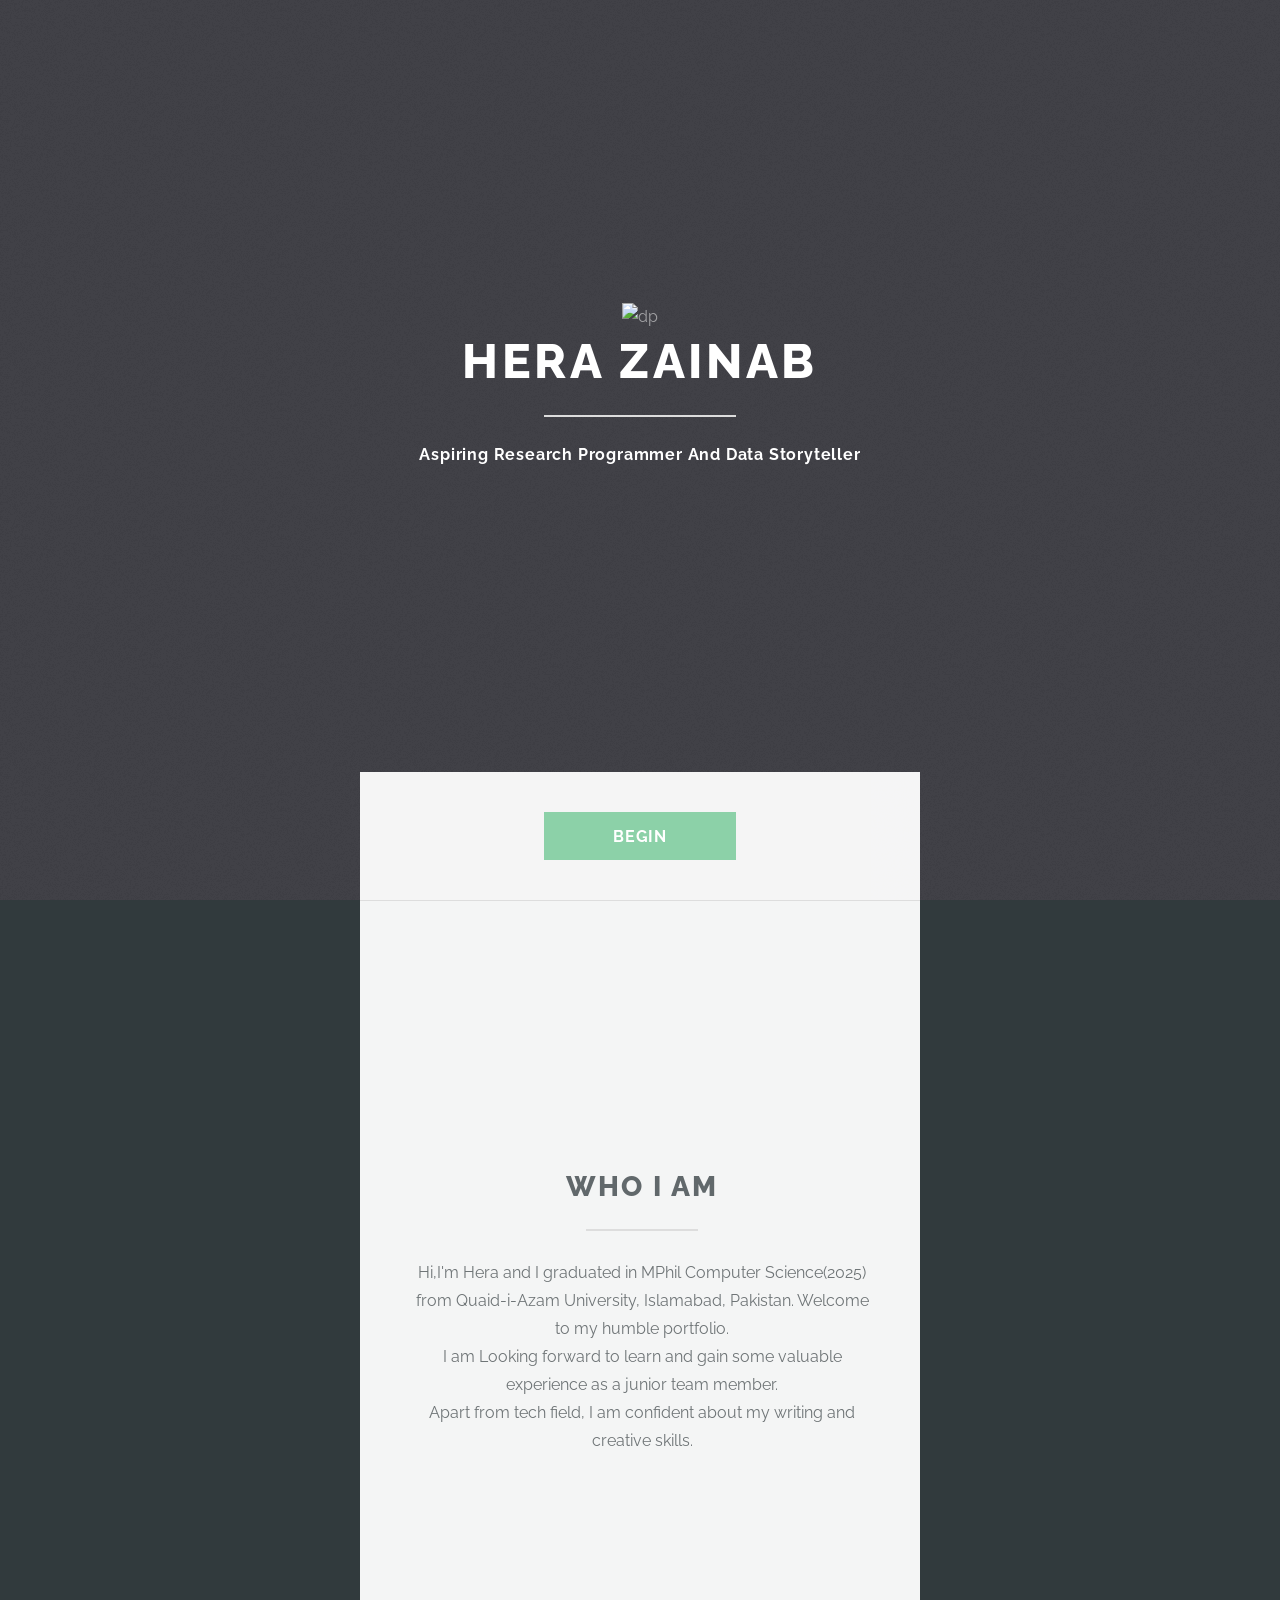
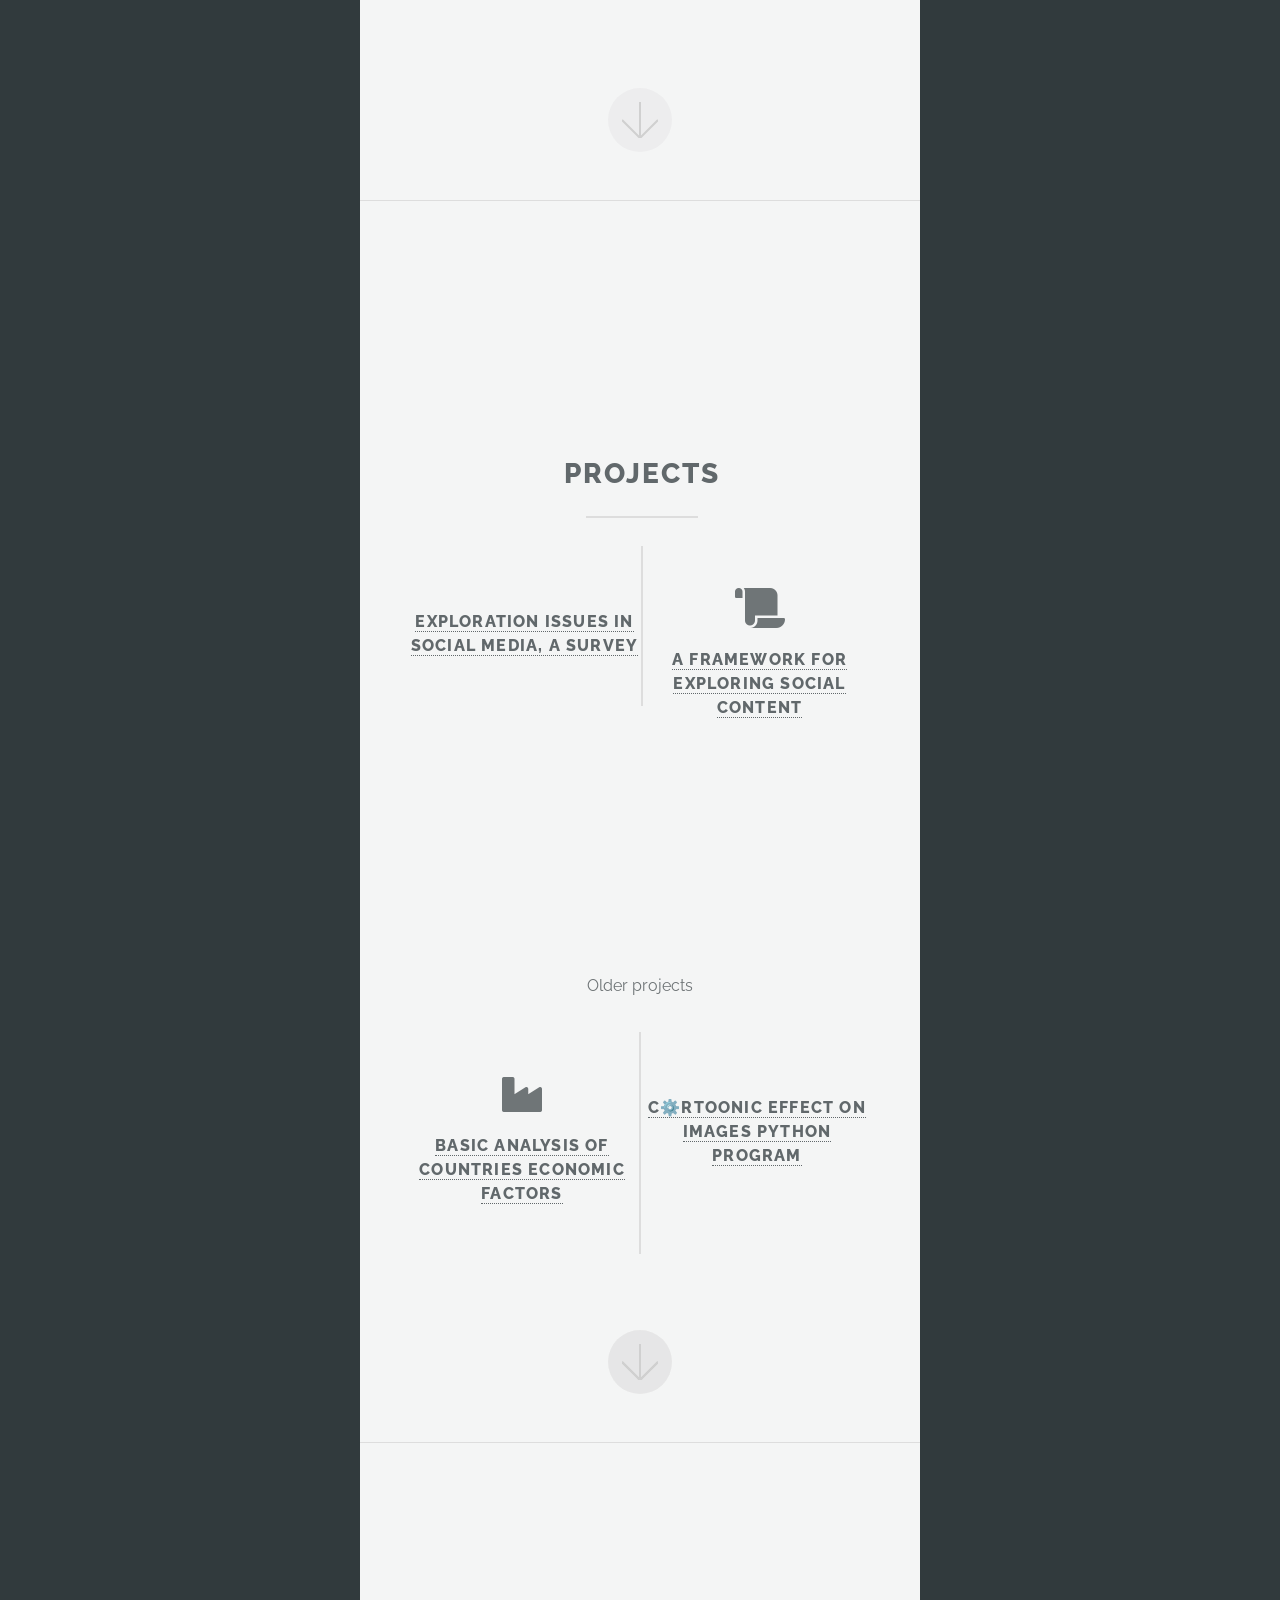
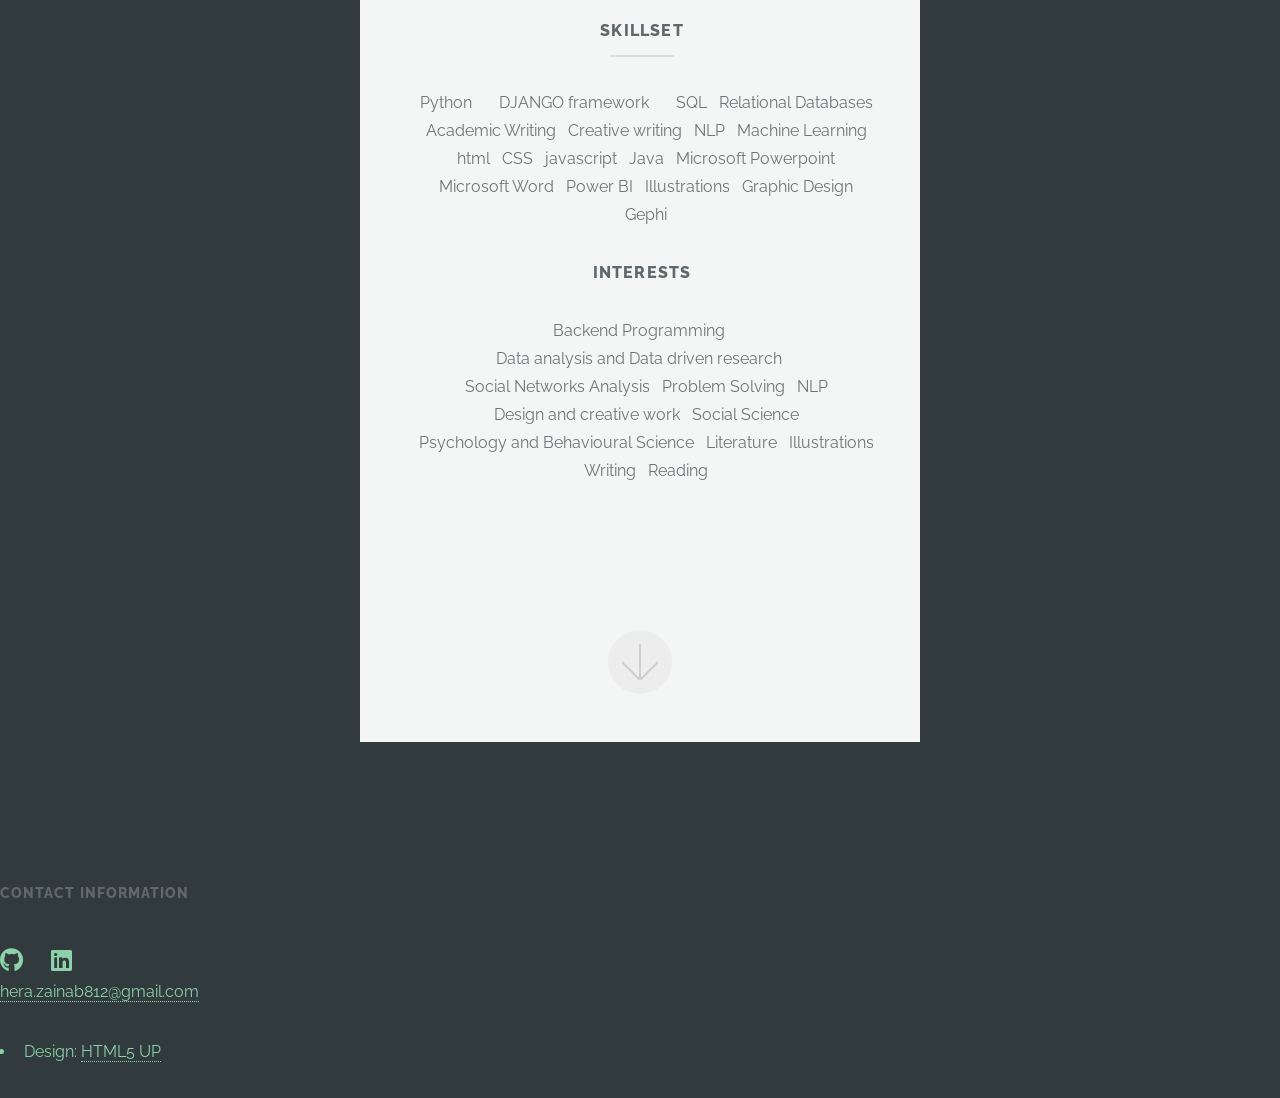
==== commit d455161f: "Update index.html" ====
--- a/index.html
+++ b/index.html
@@ -2,22 +2,25 @@
 <!--
 	Highlights by HTML5 UP
 	html5up.net | @ajlkn
-	Free for personal and commercial use under the CCA 3.0 license (html5up.net/license)
 -->
-<html>
+<html lang="en">
 	<head>
-		<title>Highlights by HTML5 UP</title>
+		<title>Portfolio</title>
 		<meta charset="utf-8" />
 		<meta name="viewport" content="width=device-width, initial-scale=1, user-scalable=no" />
 		<link rel="stylesheet" href="assets/css/main.css" />
 	</head>
 	<body class="is-preload">
 
+ 
 		<!-- Header -->
 			<section id="header">
+
 				<header class="major">
-					<h1>Highlights</h1>
-					<p>A fun little { responsive } single pager by <a href="http://html5up.net">HTML5 UP</a></p>
+					<img src="images/projects/dp_3.png" alt="dp" class="image-container" width="250" height="auto">
+					<br>
+					<h1>Hera Zainab</h1> 
+					<p style="text-transform:capitalize;">Aspiring Research Programmer and Data Storyteller</a></p>
 				</header>
 				<div class="container">
 					<ul class="actions special">
@@ -34,9 +37,12 @@
 						<header class="major">
 							<h2>Who I am</h2>
 						</header>
-						<p>Aliquam ante ac id. Adipiscing interdum lorem praesent fusce pellentesque arcu feugiat. Consequat sed ultricies rutrum. Sed adipiscing eu amet interdum lorem blandit vis ac commodo aliquet integer vulputate phasellus lorem ipsum dolor lorem magna consequat sed etiam adipiscing interdum.</p>
+						<p>Hi,I'm Hera and I graduated in MPhil Computer Science(2025) from Quaid-i-Azam University, Islamabad, Pakistan. 
+							Welcome to my humble portfolio. <br>I am Looking 
+							forward to learn and gain some valuable experience as a junior team member.<br> 
+							Apart from tech field, I am confident about my writing and creative skills.</p>
 					</div>
-					<a href="#two" class="goto-next scrolly">Next</a>
+					<a href="#two" class="goto-next scrolly">Next</a> <!--scroll errow-->
 				</div>
 			</section>
 
@@ -46,29 +52,53 @@
 					<span class="image fit primary"><img src="images/pic02.jpg" alt="" /></span>
 					<div class="content">
 						<header class="major">
-							<h2>Stuff I do</h2>
+							<h2>projects</h2>
 						</header>
-						<p>Consequat sed ultricies rutrum. Sed adipiscing eu amet interdum lorem blandit vis ac commodo aliquet vulputate.</p>
+
 						<ul class="icons-grid">
 							<li>
-								<span class="icon solid major fa-camera-retro"></span>
-								<h3>Magna Etiam</h3>
+								<span class="icon solid major fa-square-poll-vertical"></span>
+								<h3><a href="2_survey.html"> Exploration issues in social media, a survey</a></h3>
 							</li>
 							<li>
-								<span class="icon solid major fa-pencil-alt"></span>
-								<h3>Lorem Ipsum</h3>
+								<span class="icon solid major fa-scroll"></span>
+								<h3><a href="1_thesis_framework.html">A framework for exploring social content</a></h3>
 							</li>
+							</ul>
+							<a href="#two_b" class="goto-next scrolly" >Next </a>
+						
+					</div>
+						
+						
+					<span class="image fit primary"><img src="images/pic02.jpg" alt="" /></span>
+					<div id="two_b" class="content">
+						</ul>
+							<p> Older projects </p>
+							<ul class="icons-grid">
 							<li>
-								<span class="icon solid major fa-code"></span>
-								<h3>Nulla Tempus</h3>
+								<span class="icon solid major fa-industry"></span>
+								<h3><a href="4_countries_analysis.html"> Basic analysis of Countries economic factors </a></h3>
 							</li>
+
 							<li>
-								<span class="icon solid major fa-coffee"></span>
-								<h3>Sed Feugiat</h3>
+								<span class="icon solid major fas fa-wand-magic-sparkles"></span>
+								<h3><a href="3_DIP.html">C⚙️rtoonic effect on images python program </a></h3>
 							</li>
+						<!--<a href="#two_c" class="goto-next scrolly">Next</a> -->
 						</ul>
 					</div>
-					<a href="#three" class="goto-next scrolly">Next</a>
+
+					<div id="two_c" class="content">
+						<span class="image fit primary"><img src="images/pic02.jpg" alt="" /></span>
+							<!--<p> Ongoing work </p>
+							<ul class="icons-grid">
+								<li>
+									<span class="icon solid major fa-code"></span>
+									<h3><a href="5_books_analysis.html"> What machine knows about selling books?: a case study </a></h3>
+								</li>
+							</ul>-->
+						<a href="#three" class="goto-next scrolly">Next</a>
+					</div>
 				</div>
 			</section>
 
@@ -78,365 +108,71 @@
 					<span class="image fit primary"><img src="images/pic03.jpg" alt="" /></span>
 					<div class="content">
 						<header class="major">
-							<h2>One more thing</h2>
+							<h3>SKILLSET </h3>
 						</header>
-						<p>Aliquam ante ac id. Adipiscing interdum lorem praesent fusce pellentesque arcu feugiat. Consequat sed ultricies rutrum. Sed adipiscing eu amet interdum lorem blandit vis ac commodo aliquet integer vulputate phasellus lorem ipsum dolor lorem magna consequat sed etiam adipiscing interdum.</p>
+						<p>
+							<ul style="list-style-type: none; padding: 0; margin: 0;">
+								<li style="display: inline-block; margin-right: 15px;">Python</li>
+								<li style="display: inline-block; margin-right: 15px;">DJANGO framework</li>
+								<li style="display: inline-block;">SQL</li>
+								<li style="display: inline-block;">Relational Databases</li>
+								<li style="display: inline-block;">Academic Writing</li>
+								<li style="display: inline-block;">Creative writing</li>
+								<li style="display: inline-block;">NLP</li>
+								<li style="display: inline-block;">Machine Learning</li>
+								<li style="display: inline-block;">html</li>
+								<li style="display: inline-block;">CSS</li>
+								<li style="display: inline-block;">javascript</li>
+								<li style="display: inline-block;">Java</li>
+								<li style="display: inline-block;">Microsoft Powerpoint</li>
+								<li style="display: inline-block;">Microsoft Word</li>
+								<li style="display: inline-block;">Power BI</li>
+								<li style="display: inline-block;">Illustrations</li>
+								<li style="display: inline-block;">Graphic Design</li>
+								<li style="display: inline-block;">Gephi</li>
+
+
+							</ul>
+						</p>
+					
+					<h3>INTERESTS</h3>
+						</header>
+						<p>
+							<ul style="list-style-type: none; padding: 0; margin: 0;">
+								<li style="display: inline-block; margin-right: 15px;">Backend Programming</li>
+								<li style="display: inline-block; margin-right: 15px;">Data analysis and Data driven research</li>
+								<li style="display: inline-block;">Social Networks Analysis</li>
+								<li style="display: inline-block;">Problem Solving</li>
+								<li style="display: inline-block;">NLP</li>
+								<li style="display: inline-block;">Design and creative work</li>
+								<li style="display: inline-block;">Social Science</li>
+								<li style="display: inline-block;">Psychology and Behavioural Science</li>
+								<li style="display: inline-block;">Literature</li>
+								<li style="display: inline-block;">Illustrations</li>
+								<li style="display: inline-block;">Writing</li>
+								<li style="display: inline-block;">Reading</li>
+								
+							</ul>
+						</p>
 					</div>
-					<a href="#footer" class="goto-next scrolly">Next</a>
+					<a href="#foot" class="goto-next scrolly">Next</a>
 				</div>
 			</section>
 
-		<!-- Four -->
-		<!--
-			<section id="four" class="main">
-				<div class="container">
-					<div class="content">
-						<header class="major">
-							<h2>Elements</h2>
-						</header>
-						<section>
-							<h4>Text</h4>
-							<p>This is <b>bold</b> and this is <strong>strong</strong>. This is <i>italic</i> and this is <em>emphasized</em>.
-							This is <sup>superscript</sup> text and this is <sub>subscript</sub> text.
-							This is <u>underlined</u> and this is code: <code>for (;;) { ... }</code>. Finally, <a href="#">this is a link</a>.</p>
-							<hr />
-							<header>
-								<h4>Heading with a Subtitle</h4>
-								<p>Lorem ipsum dolor sit amet nullam id egestas urna aliquam</p>
-							</header>
-							<p>Nunc lacinia ante nunc ac lobortis. Interdum adipiscing gravida odio porttitor sem non mi integer non faucibus ornare mi ut ante amet placerat aliquet. Volutpat eu sed ante lacinia sapien lorem accumsan varius montes viverra nibh in adipiscing blandit tempus accumsan.</p>
-							<header>
-								<h5>Heading with a Subtitle</h5>
-								<p>Lorem ipsum dolor sit amet nullam id egestas urna aliquam</p>
-							</header>
-							<p>Nunc lacinia ante nunc ac lobortis. Interdum adipiscing gravida odio porttitor sem non mi integer non faucibus ornare mi ut ante amet placerat aliquet. Volutpat eu sed ante lacinia sapien lorem accumsan varius montes viverra nibh in adipiscing blandit tempus accumsan.</p>
-							<hr />
-							<h2>Heading Level 2</h2>
-							<h3>Heading Level 3</h3>
-							<h4>Heading Level 4</h4>
-							<h5>Heading Level 5</h5>
-							<h6>Heading Level 6</h6>
-							<hr />
-							<h5>Blockquote</h5>
-							<blockquote>Fringilla nisl. Donec accumsan interdum nisi, quis tincidunt felis sagittis eget tempus euismod. Vestibulum ante ipsum primis in faucibus vestibulum. Blandit adipiscing eu felis iaculis volutpat ac adipiscing accumsan faucibus. Vestibulum ante ipsum primis in faucibus lorem ipsum dolor sit amet nullam adipiscing eu felis.</blockquote>
-							<h5>Preformatted</h5>
-							<pre><code>i = 0;
 
-while (!deck.isInOrder()) {
-  print 'Iteration ' + i;
-  deck.shuffle();
-  i++;
-}
-
-print 'It took ' + i + ' iterations to sort the deck.';</code></pre>
-						</section>
-
-						<section>
-							<h4>Lists</h4>
-							<div class="row">
-								<div class="col-6 col-12-medium">
-									<h5>Unordered</h5>
-									<ul>
-										<li>Dolor pulvinar etiam.</li>
-										<li>Sagittis adipiscing.</li>
-										<li>Felis enim feugiat.</li>
-									</ul>
-									<h5>Alternate</h5>
-									<ul class="alt">
-										<li>Dolor pulvinar etiam.</li>
-										<li>Sagittis adipiscing.</li>
-										<li>Felis enim feugiat.</li>
-									</ul>
-								</div>
-								<div class="col-6 col-12-medium">
-									<h5>Ordered</h5>
-									<ol>
-										<li>Dolor pulvinar etiam.</li>
-										<li>Etiam vel felis viverra.</li>
-										<li>Felis enim feugiat.</li>
-										<li>Dolor pulvinar etiam.</li>
-										<li>Etiam vel felis lorem.</li>
-										<li>Felis enim et feugiat.</li>
-									</ol>
-									<h5>Icons</h5>
-									<ul class="icons">
-										<li><a href="#" class="icon brands fa-twitter"><span class="label">Twitter</span></a></li>
-										<li><a href="#" class="icon brands fa-facebook-f"><span class="label">Facebook</span></a></li>
-										<li><a href="#" class="icon brands fa-instagram"><span class="label">Instagram</span></a></li>
-										<li><a href="#" class="icon brands fa-github"><span class="label">Github</span></a></li>
-									</ul>
-								</div>
-							</div>
-							<h5>Actions</h5>
-							<ul class="actions">
-								<li><a href="#" class="button primary">Default</a></li>
-								<li><a href="#" class="button">Default</a></li>
-							</ul>
-							<ul class="actions small">
-								<li><a href="#" class="button primary small">Small</a></li>
-								<li><a href="#" class="button small">Small</a></li>
-							</ul>
-							<div class="row">
-								<div class="col-6 col-12-small">
-									<ul class="actions stacked">
-										<li><a href="#" class="button primary">Default</a></li>
-										<li><a href="#" class="button">Default</a></li>
-									</ul>
-								</div>
-								<div class="col-6 col-12-small">
-									<ul class="actions stacked">
-										<li><a href="#" class="button primary small">Small</a></li>
-										<li><a href="#" class="button small">Small</a></li>
-									</ul>
-								</div>
-								<div class="col-6 col-12-small">
-									<ul class="actions stacked">
-										<li><a href="#" class="button primary fit">Default</a></li>
-										<li><a href="#" class="button fit">Default</a></li>
-									</ul>
-								</div>
-								<div class="col-6 col-12-small">
-									<ul class="actions stacked">
-										<li><a href="#" class="button primary small fit">Small</a></li>
-										<li><a href="#" class="button small fit">Small</a></li>
-									</ul>
-								</div>
-							</div>
-						</section>
-
-						<section>
-							<h4>Table</h4>
-							<h5>Default</h5>
-							<div class="table-wrapper">
-								<table>
-									<thead>
-										<tr>
-											<th>Name</th>
-											<th>Description</th>
-											<th>Price</th>
-										</tr>
-									</thead>
-									<tbody>
-										<tr>
-											<td>Item One</td>
-											<td>Ante turpis integer aliquet porttitor.</td>
-											<td>29.99</td>
-										</tr>
-										<tr>
-											<td>Item Two</td>
-											<td>Vis ac commodo adipiscing arcu aliquet.</td>
-											<td>19.99</td>
-										</tr>
-										<tr>
-											<td>Item Three</td>
-											<td> Morbi faucibus arcu accumsan lorem.</td>
-											<td>29.99</td>
-										</tr>
-										<tr>
-											<td>Item Four</td>
-											<td>Vitae integer tempus condimentum.</td>
-											<td>19.99</td>
-										</tr>
-										<tr>
-											<td>Item Five</td>
-											<td>Ante turpis integer aliquet porttitor.</td>
-											<td>29.99</td>
-										</tr>
-									</tbody>
-									<tfoot>
-										<tr>
-											<td colspan="2"></td>
-											<td>100.00</td>
-										</tr>
-									</tfoot>
-								</table>
-							</div>
-
-							<h5>Alternate</h5>
-							<div class="table-wrapper">
-								<table class="alt">
-									<thead>
-										<tr>
-											<th>Name</th>
-											<th>Description</th>
-											<th>Price</th>
-										</tr>
-									</thead>
-									<tbody>
-										<tr>
-											<td>Item One</td>
-											<td>Ante turpis integer aliquet porttitor.</td>
-											<td>29.99</td>
-										</tr>
-										<tr>
-											<td>Item Two</td>
-											<td>Vis ac commodo adipiscing arcu aliquet.</td>
-											<td>19.99</td>
-										</tr>
-										<tr>
-											<td>Item Three</td>
-											<td> Morbi faucibus arcu accumsan lorem.</td>
-											<td>29.99</td>
-										</tr>
-										<tr>
-											<td>Item Four</td>
-											<td>Vitae integer tempus condimentum.</td>
-											<td>19.99</td>
-										</tr>
-										<tr>
-											<td>Item Five</td>
-											<td>Ante turpis integer aliquet porttitor.</td>
-											<td>29.99</td>
-										</tr>
-									</tbody>
-									<tfoot>
-										<tr>
-											<td colspan="2"></td>
-											<td>100.00</td>
-										</tr>
-									</tfoot>
-								</table>
-							</div>
-						</section>
-
-						<section>
-							<h4>Buttons</h4>
-							<ul class="actions">
-								<li><a href="#" class="button primary">Primary</a></li>
-								<li><a href="#" class="button">Default</a></li>
-							</ul>
-							<ul class="actions">
-								<li><a href="#" class="button">Default</a></li>
-								<li><a href="#" class="button small">Small</a></li>
-							</ul>
-							<ul class="actions fit">
-								<li><a href="#" class="button primary fit">Fit</a></li>
-								<li><a href="#" class="button fit">Fit</a></li>
-							</ul>
-							<ul class="actions fit small">
-								<li><a href="#" class="button primary fit small">Fit + Small</a></li>
-								<li><a href="#" class="button fit small">Fit + Small</a></li>
-							</ul>
-							<ul class="actions">
-								<li><a href="#" class="button primary icon solid fa-download">Icon</a></li>
-								<li><a href="#" class="button icon solid fa-download">Icon</a></li>
-							</ul>
-							<ul class="actions">
-								<li><span class="button primary disabled">Disabled</span></li>
-								<li><span class="button disabled">Disabled</span></li>
-							</ul>
-						</section>
-
-						<section>
-							<h4>Form</h4>
-							<form method="post" action="#">
-								<div class="row gtr-uniform">
-									<div class="col-6 col-12-xsmall">
-										<input type="text" name="demo-name" id="demo-name" value="" placeholder="Name" />
-									</div>
-									<div class="col-6 col-12-xsmall">
-										<input type="email" name="demo-email" id="demo-email" value="" placeholder="Email" />
-									</div>
-									<div class="col-12">
-										<select name="demo-category" id="demo-category">
-											<option value="">- Category -</option>
-											<option value="1">Manufacturing</option>
-											<option value="1">Shipping</option>
-											<option value="1">Administration</option>
-											<option value="1">Human Resources</option>
-										</select>
-									</div>
-									<div class="col-4 col-12-small">
-										<input type="radio" id="demo-priority-low" name="demo-priority" checked>
-										<label for="demo-priority-low">Low</label>
-									</div>
-									<div class="col-4 col-12-small">
-										<input type="radio" id="demo-priority-normal" name="demo-priority">
-										<label for="demo-priority-normal">Normal</label>
-									</div>
-									<div class="col-4 col-12-small">
-										<input type="radio" id="demo-priority-high" name="demo-priority">
-										<label for="demo-priority-high">High</label>
-									</div>
-									<div class="col-6 col-12-small">
-										<input type="checkbox" id="demo-copy" name="demo-copy">
-										<label for="demo-copy">Email me a copy</label>
-									</div>
-									<div class="col-6 col-12-small">
-										<input type="checkbox" id="demo-human" name="demo-human" checked>
-										<label for="demo-human">Not a robot</label>
-									</div>
-									<div class="col-12">
-										<textarea name="demo-message" id="demo-message" placeholder="Enter your message" rows="6"></textarea>
-									</div>
-									<div class="col-12">
-										<ul class="actions">
-											<li><input type="submit" value="Send Message" class="primary" /></li>
-											<li><input type="reset" value="Reset" /></li>
-										</ul>
-									</div>
-								</div>
-							</form>
-						</section>
-
-						<section>
-							<h4>Image</h4>
-							<h5>Fit</h5>
-							<div class="box alt">
-								<div class="row gtr-uniform gtr-50">
-									<div class="col-12"><span class="image fit"><img src="images/pic04.jpg" alt="" /></span></div>
-									<div class="col-4"><span class="image fit"><img src="images/pic04.jpg" alt="" /></span></div>
-									<div class="col-4"><span class="image fit"><img src="images/pic04.jpg" alt="" /></span></div>
-									<div class="col-4"><span class="image fit"><img src="images/pic04.jpg" alt="" /></span></div>
-									<div class="col-4"><span class="image fit"><img src="images/pic04.jpg" alt="" /></span></div>
-									<div class="col-4"><span class="image fit"><img src="images/pic04.jpg" alt="" /></span></div>
-									<div class="col-4"><span class="image fit"><img src="images/pic04.jpg" alt="" /></span></div>
-									<div class="col-4"><span class="image fit"><img src="images/pic04.jpg" alt="" /></span></div>
-									<div class="col-4"><span class="image fit"><img src="images/pic04.jpg" alt="" /></span></div>
-									<div class="col-4"><span class="image fit"><img src="images/pic04.jpg" alt="" /></span></div>
-								</div>
-							</div>
-							<h5>Left &amp; Right</h5>
-							<p><span class="image left"><img src="images/pic05.jpg" alt="" /></span>Fringilla nisl. Donec accumsan interdum nisi, quis tincidunt felis sagittis eget. tempus euismod. Vestibulum ante ipsum primis in faucibus vestibulum. Blandit adipiscing eu felis iaculis volutpat ac adipiscing accumsan eu faucibus. Integer ac pellentesque praesent tincidunt felis sagittis eget. tempus euismod. Vestibulum ante ipsum primis in faucibus vestibulum. Blandit adipiscing eu felis iaculis volutpat ac adipiscing accumsan eu faucibus. Integer ac pellentesque praesent. Donec accumsan interdum nisi, quis tincidunt felis sagittis eget. tempus euismod. Vestibulum ante ipsum primis in faucibus vestibulum. Blandit adipiscing eu felis iaculis volutpat ac adipiscing accumsan eu faucibus. Integer ac pellentesque praesent tincidunt felis sagittis eget. tempus euismod. Vestibulum ante ipsum primis in faucibus vestibulum. Blandit adipiscing eu felis iaculis volutpat ac adipiscing accumsan eu faucibus. Integer ac pellentesque praesent.</p>
-							<p><span class="image right"><img src="images/pic05.jpg" alt="" /></span>Fringilla nisl. Donec accumsan interdum nisi, quis tincidunt felis sagittis eget. tempus euismod. Vestibulum ante ipsum primis in faucibus vestibulum. Blandit adipiscing eu felis iaculis volutpat ac adipiscing accumsan eu faucibus. Integer ac pellentesque praesent tincidunt felis sagittis eget. tempus euismod. Vestibulum ante ipsum primis in faucibus vestibulum. Blandit adipiscing eu felis iaculis volutpat ac adipiscing accumsan eu faucibus. Integer ac pellentesque praesent. Donec accumsan interdum nisi, quis tincidunt felis sagittis eget. tempus euismod. Vestibulum ante ipsum primis in faucibus vestibulum. Blandit adipiscing eu felis iaculis volutpat ac adipiscing accumsan eu faucibus. Integer ac pellentesque praesent tincidunt felis sagittis eget. tempus euismod. Vestibulum ante ipsum primis in faucibus vestibulum. Blandit adipiscing eu felis iaculis volutpat ac adipiscing accumsan eu faucibus. Integer ac pellentesque praesent.</p>
-						</section>
-
-					</div>
-					<a href="#footer" class="goto-next scrolly">Next</a>
-				</div>
-			</section>
-		-->
 
 		<!-- Footer -->
-			<section id="footer">
-				<div class="container">
-					<header class="major">
-						<h2>Get in touch</h2>
-					</header>
-					<form method="post" action="#">
-						<div class="row gtr-uniform">
-							<div class="col-6 col-12-xsmall"><input type="text" name="name" id="name" placeholder="Name" /></div>
-							<div class="col-6 col-12-xsmall"><input type="email" name="email" id="email" placeholder="Email" /></div>
-							<div class="col-12"><textarea name="message" id="message" placeholder="Message" rows="4"></textarea></div>
-							<div class="col-12">
-								<ul class="actions special">
-									<li><input type="submit" value="Send Message" class="primary" /></li>
-								</ul>
-							</div>
-						</div>
-					</form>
-				</div>
-				<footer>
+			<section id="foot" class="my-smaller-section">
+				<footer id="my-smaller-section">
+					<br><br><br><br><br>
+					<h4> CONTACT INFORMATION </h4>
+					<br>
 					<ul class="icons">
-						<li><a href="#" class="icon brands alt fa-twitter"><span class="label">Twitter</span></a></li>
-						<li><a href="#" class="icon brands alt fa-facebook-f"><span class="label">Facebook</span></a></li>
-						<li><a href="#" class="icon brands alt fa-instagram"><span class="label">Instagram</span></a></li>
-						<li><a href="#" class="icon brands alt fa-dribbble"><span class="label">Dribbble</span></a></li>
-						<li><a href="#" class="icon solid alt fa-envelope"><span class="label">Email</span></a></li>
+						<li><a href="www.github.com/hiraah" class="icon brands alt fa-github"><span class="label">Github</span></a></li>
+						<li><a href="https://www.linkedin.com/in/hera-zainab/" class="icon brands alt fa-linkedin"><span class="label">Linkedin</span></a></li>	
+						<br><li><a ><span class="label">hera.zainab812@gmail.com</span></a></li>
 					</ul>
-					<ul class="copyright">
-						<li>&copy; Untitled</li><li>Design: <a href="http://html5up.net">HTML5 UP</a></li><li>Demo Images: <a href="http://unsplash.com">Unsplash</a></li>
-					</ul>
+					<ul class="copyright" style="color: #8cd1a8;"> <li>Design: <a href="http://html5up.net">HTML5 UP</a></li></ul>
 				</footer>
 			</section>
 
@@ -450,4 +186,4 @@
 			<script src="assets/js/main.js"></script>
 
 	</body>
-</html>+</html>
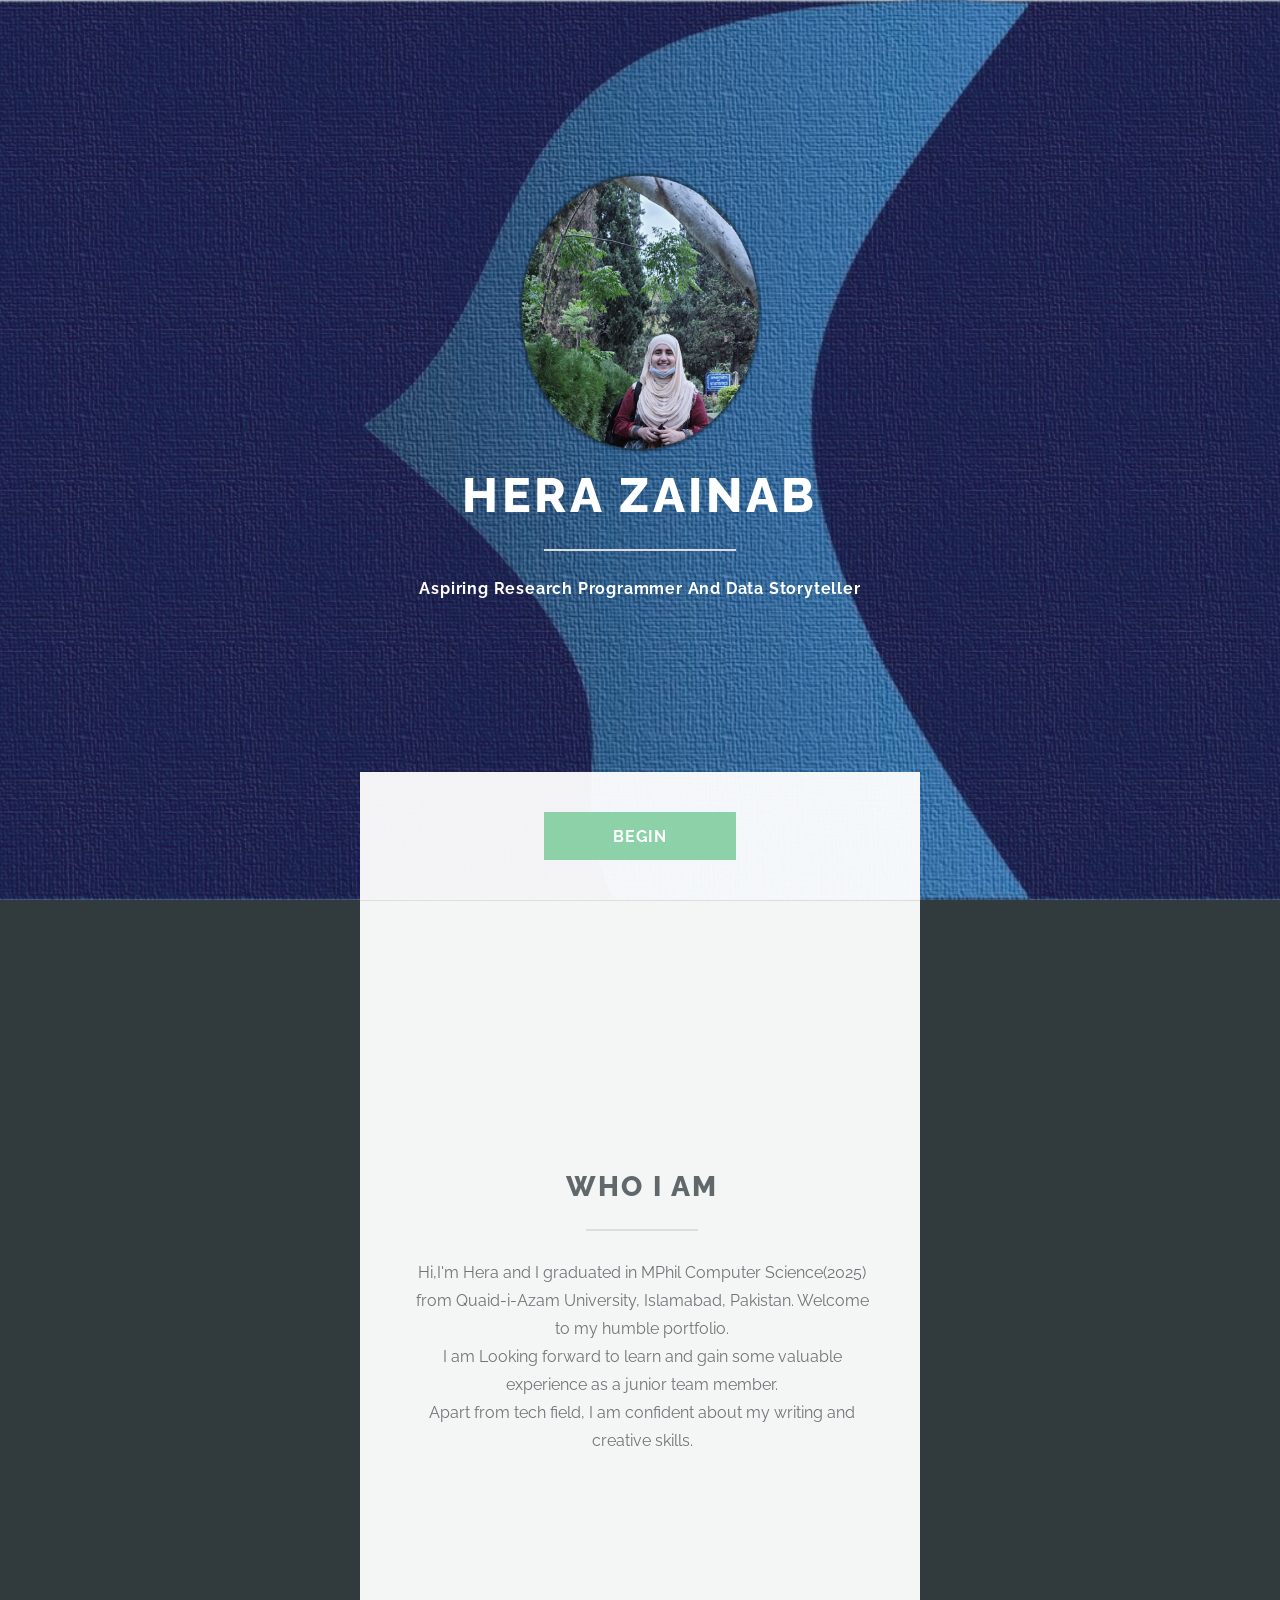
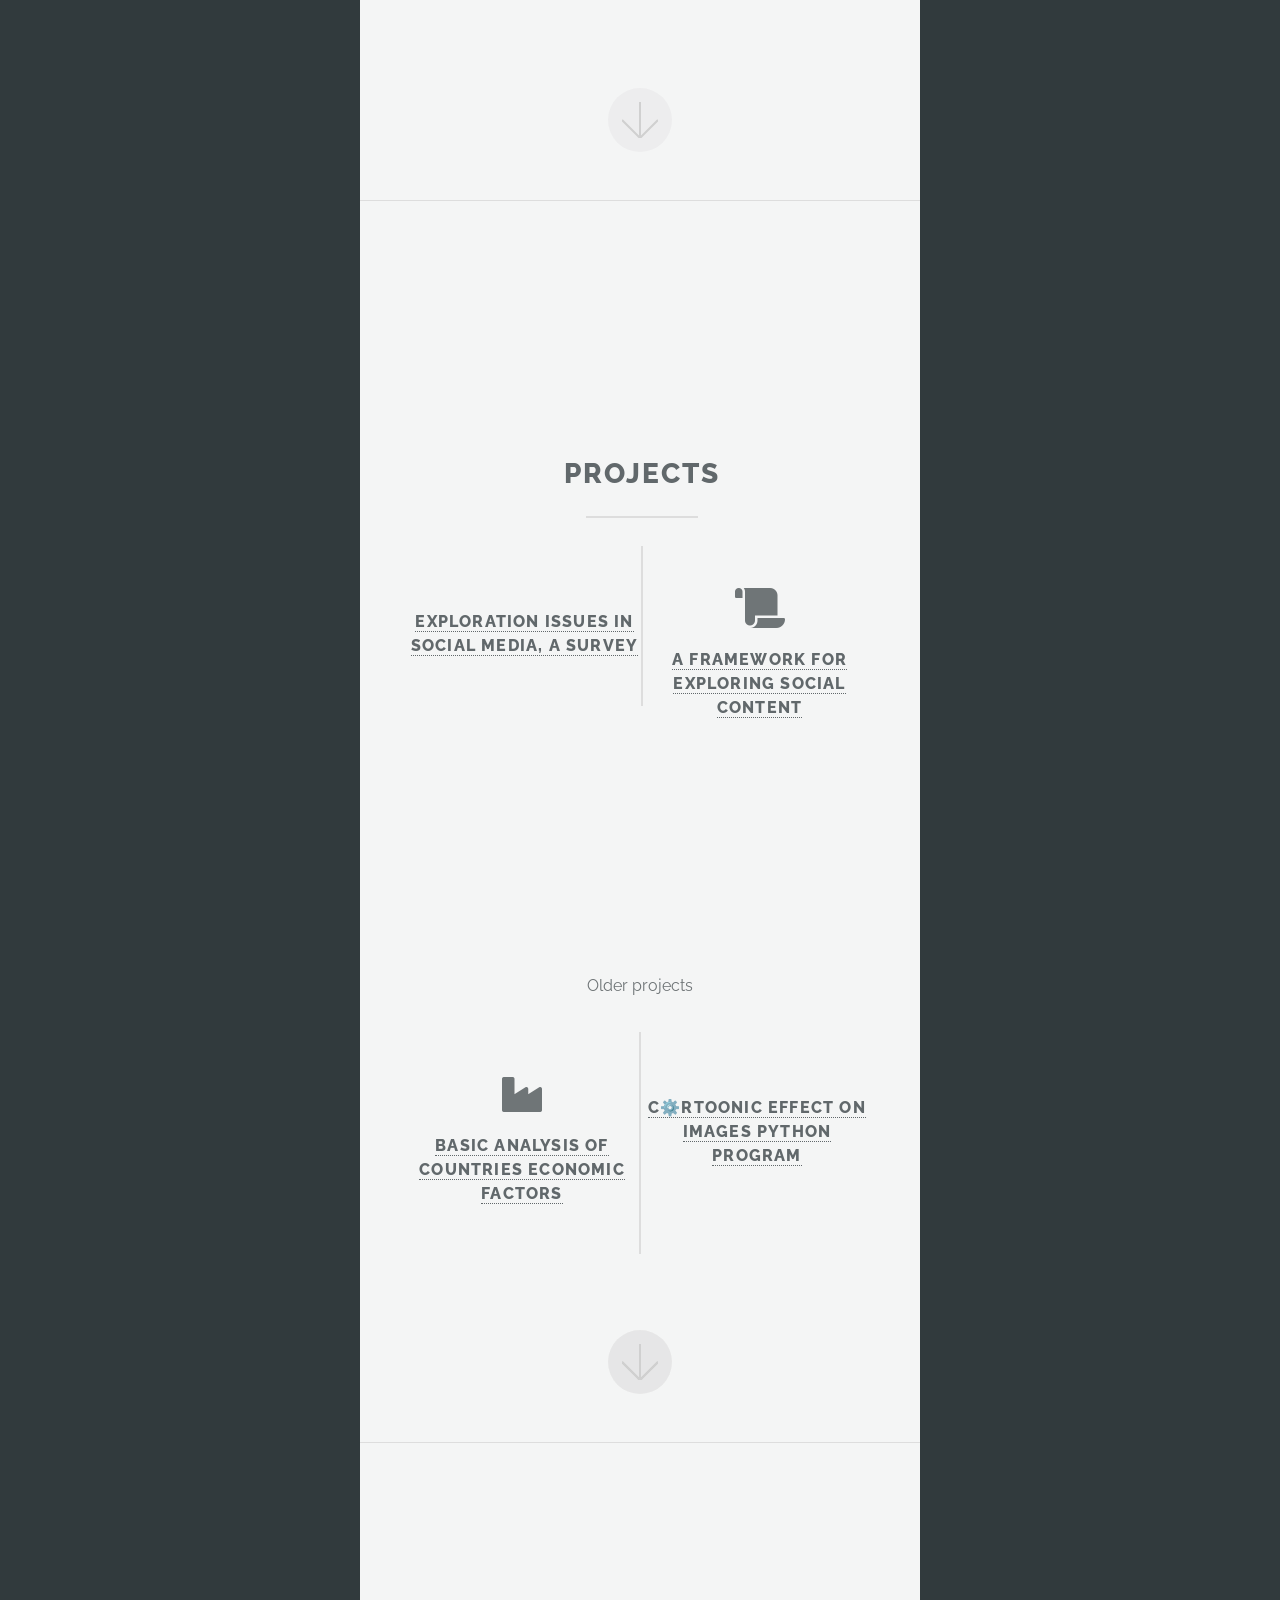
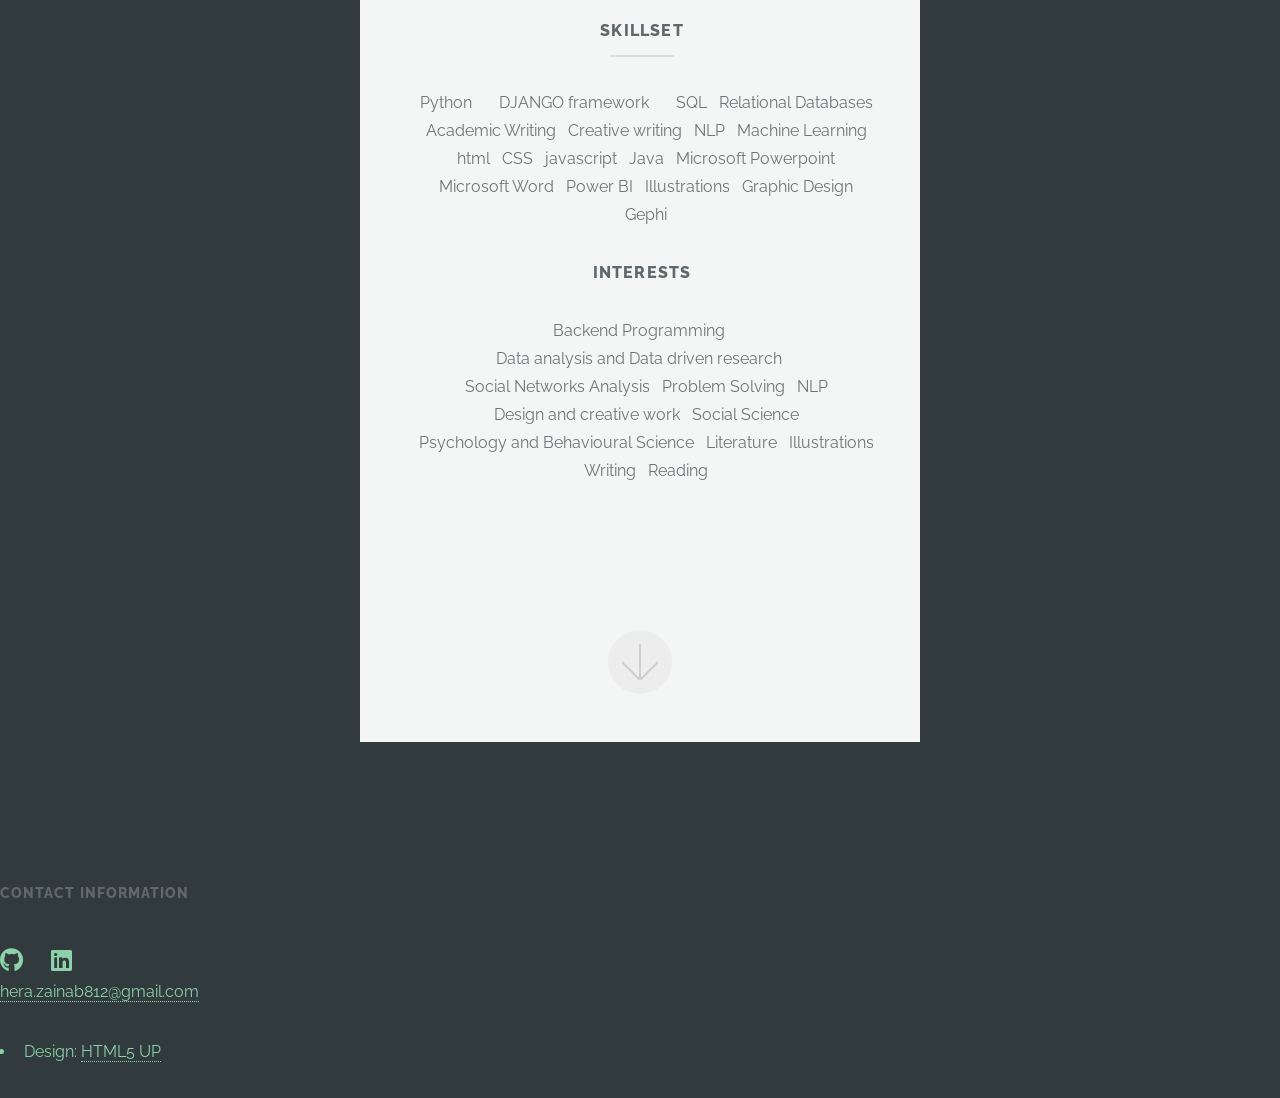
==== commit 507cd162: "Add files via upload" ====
--- a/index.html
+++ b/index.html
@@ -186,4 +186,4 @@
 			<script src="assets/js/main.js"></script>
 
 	</body>
-</html>
+</html>
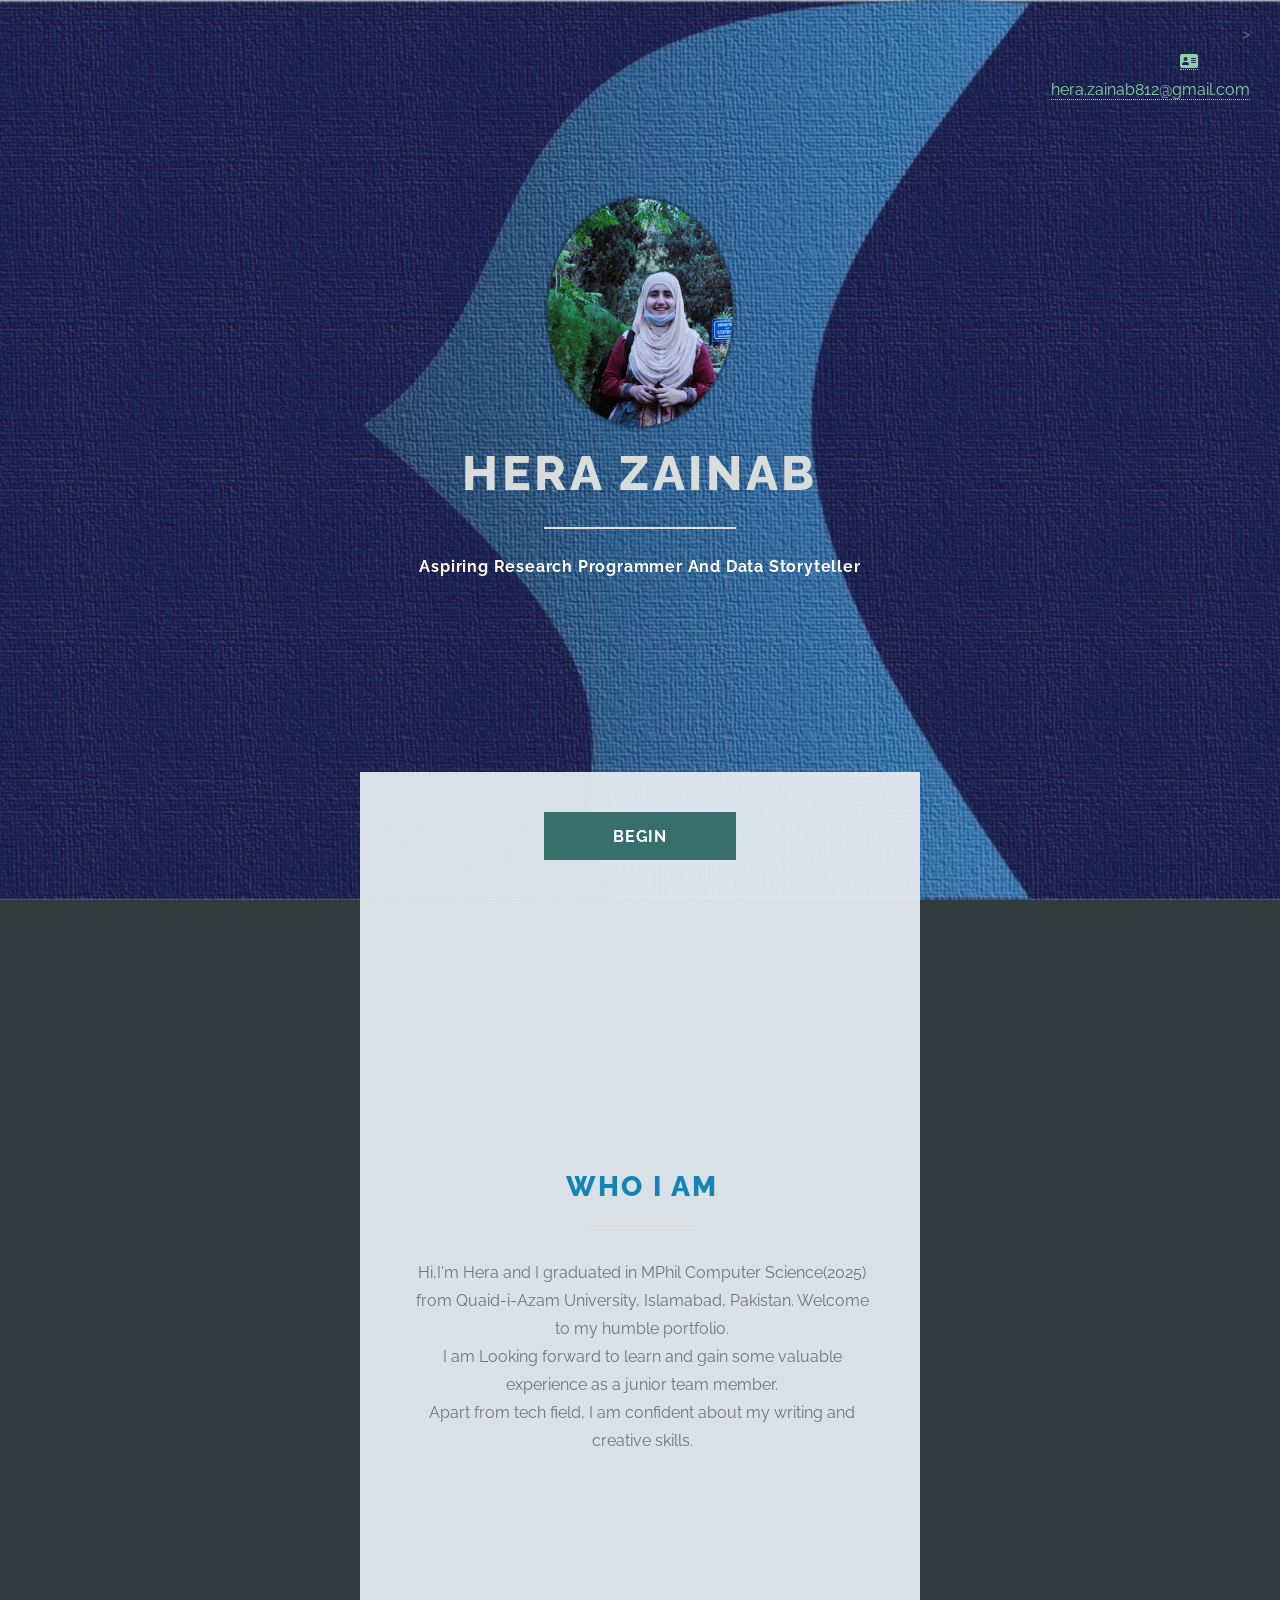
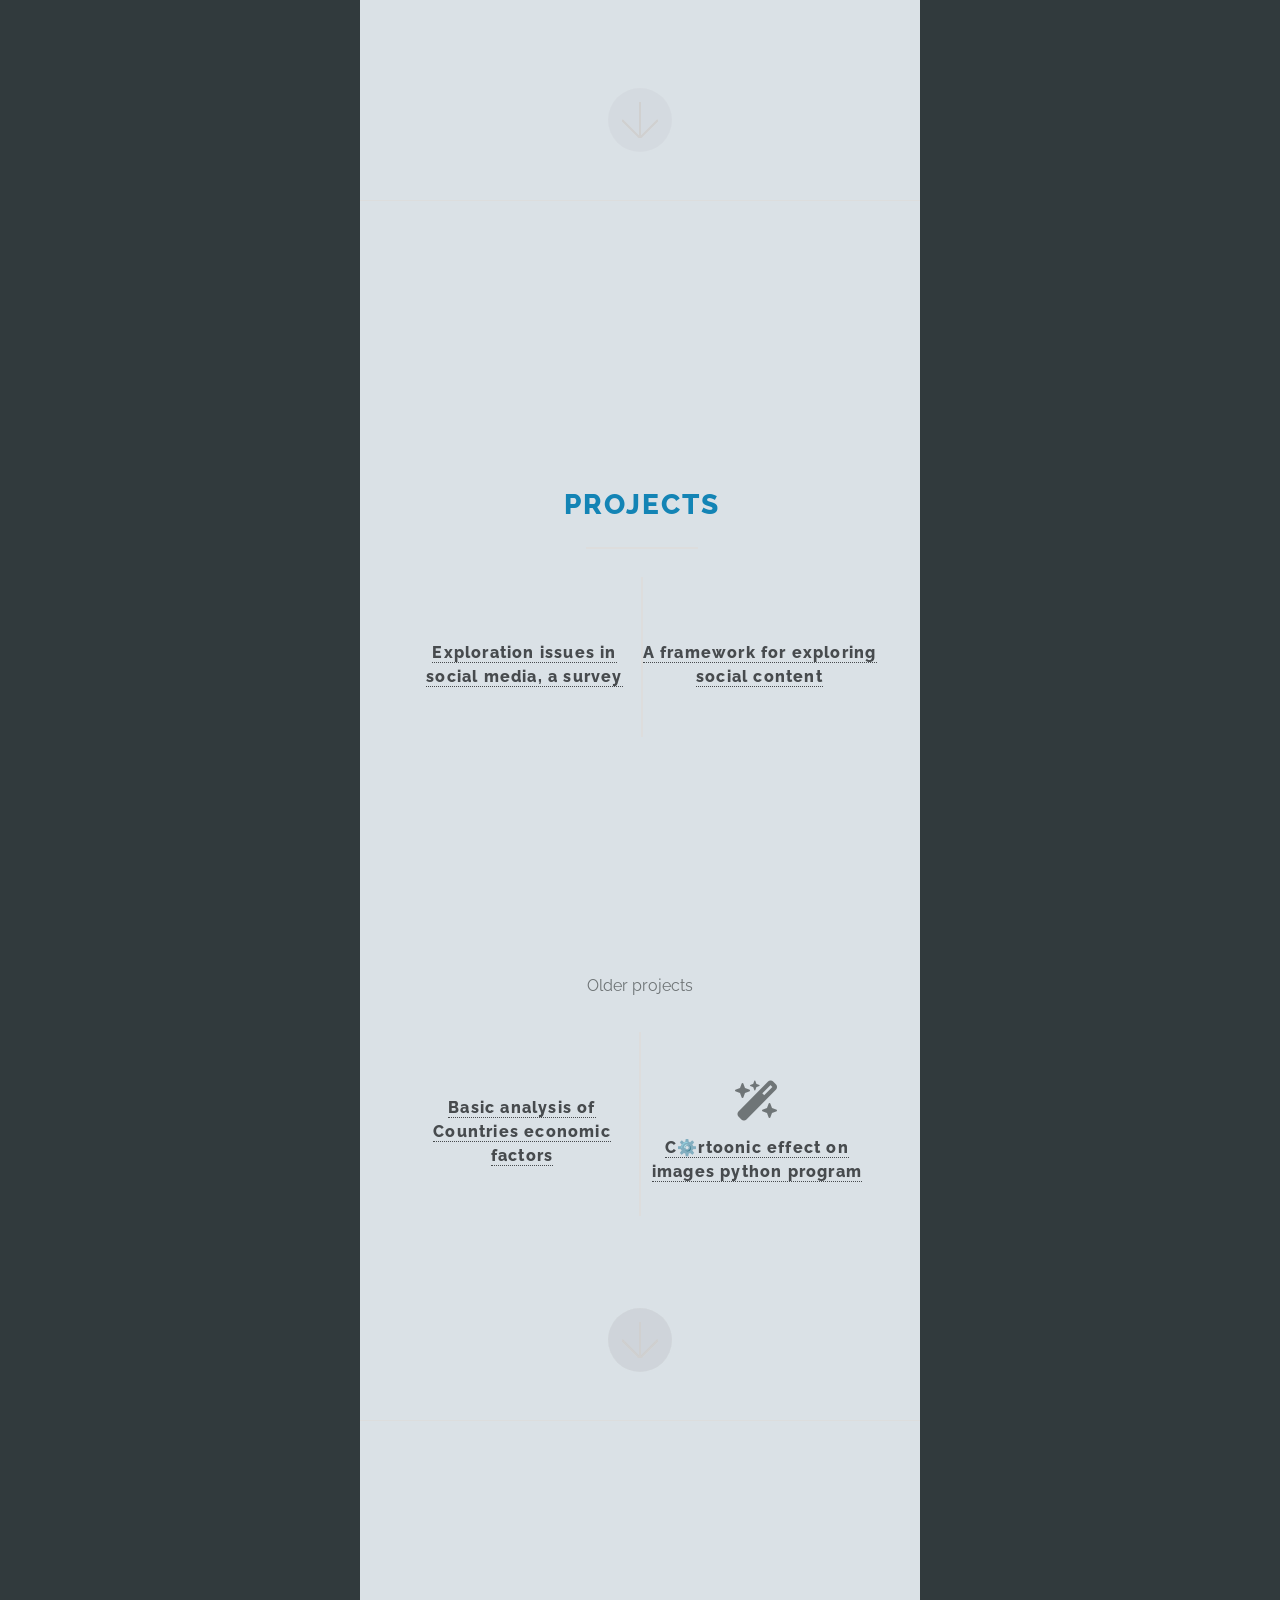
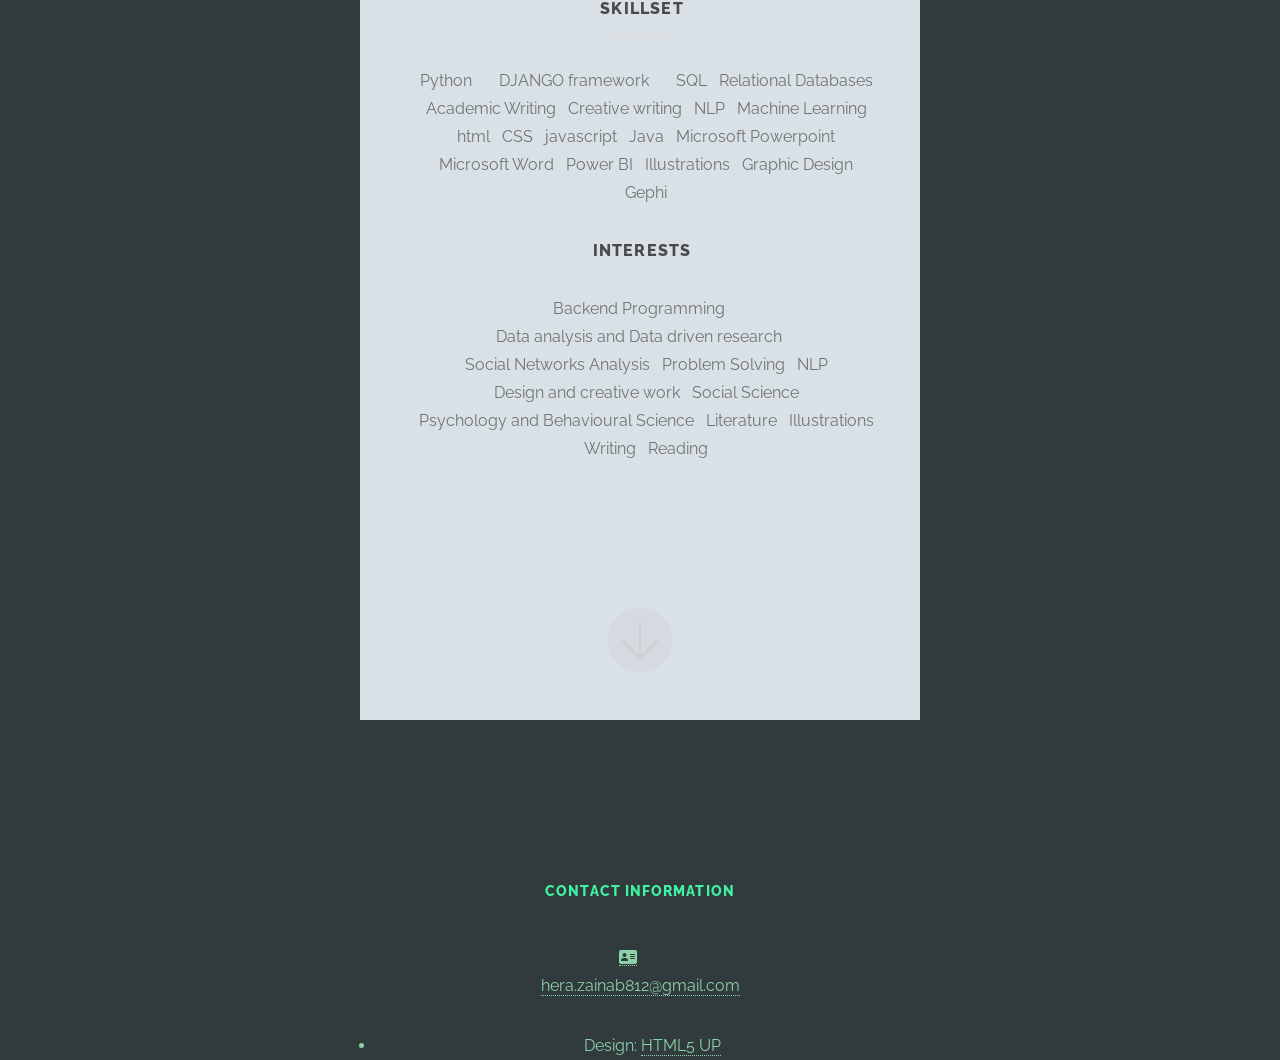
==== commit 6912c34c: "Included CV in contact info, and added conttact info at top as well. Edited some colour schemes. Edi" ====
--- a/index.html
+++ b/index.html
@@ -15,9 +15,20 @@
  
 		<!-- Header -->
 			<section id="header">
+			<!--<div class="container" style="align-items: center; justify-content: center;  color: aliceblue; width: 100%; position: relative;">
+				</div>-->
+				<div class="contact-info">>
+					<br> 
+					<ul class="icons">
+						<li><a href="https://github.com/hiraah" target="_blank" class="icon brands alt fa-github"><span class="label">Github</span></a></li>
+						<li><a href="files/Hera.pdf" download target="_blank" class="fa-solid fa-address-card alt fa-CV" class="label"></a></li>	
+						<li><a href="https://www.linkedin.com/in/hera-zainab/" target="_blank" class="icon brands alt fa-linkedin"><span class="label">Linkedin</span></a></li>
+						<br><li><a ><span class="label">hera.zainab812@gmail.com</span></a></li>
+					</ul>
+				</div>
 
 				<header class="major">
-					<img src="images/projects/dp_3.png" alt="dp" class="image-container" width="250" height="auto">
+					<img src="images/projects/dp_new.png" alt="dp" class="image-container" width="200" height="auto">
 					<br>
 					<h1>Hera Zainab</h1> 
 					<p style="text-transform:capitalize;">Aspiring Research Programmer and Data Storyteller</a></p>
@@ -168,7 +179,8 @@
 					<h4> CONTACT INFORMATION </h4>
 					<br>
 					<ul class="icons">
-						<li><a href="www.github.com/hiraah" class="icon brands alt fa-github"><span class="label">Github</span></a></li>
+						<li><a href="https://github.com/hiraah" class="icon brands alt fa-github"><span class="label">Github</span></a></li>
+						<li><a href="files/Hera.pdf" download target="_blank" class="fa-solid fa-address-card alt fa-CV" class="label"></a></li>
 						<li><a href="https://www.linkedin.com/in/hera-zainab/" class="icon brands alt fa-linkedin"><span class="label">Linkedin</span></a></li>	
 						<br><li><a ><span class="label">hera.zainab812@gmail.com</span></a></li>
 					</ul>
--- a/assets/css/main.css
+++ b/assets/css/main.css
@@ -1,9 +1,8 @@
-@import url("fontawesome-all.min.css");
+/*@import url("fontawesome-all.min.css");*/
 @import url("https://fonts.googleapis.com/css?family=Raleway:400,400italic,700,800");
+@import url("https://cdnjs.cloudflare.com/ajax/libs/font-awesome/6.4.0/css/all.min.css");
 
 /*
-	Highlights by HTML5 UP
-	html5up.net | @ajlkn
 	Free for personal and commercial use under the CCA 3.0 license (html5up.net/license)
 */
 
@@ -152,20 +151,29 @@
 		margin: 0 0 2em 0;
 	}
 
-	h1, h2, h3, h4, h5, h6 {
-		color: #61686b;
+	h1, h2, h4, h5, h6 {
+		color: #1384b5; /*sections headings*/
 		font-weight: 800;
 		letter-spacing: 0.075em;
 		line-height: 1em;
 		margin: 0 0 1em 0;
 		text-transform: uppercase;
 	}
+	h3 {
+		color: #474b4e;  /*projects names on main page*/
+		font-weight: 800;
+		letter-spacing: 0.075em;
+		line-height: 1em;
+		margin: 0 0 1em 0;
+		text-transform: none;
+	}
 
 		h1 a, h2 a, h3 a, h4 a, h5 a, h6 a {
 			color: inherit;
 			text-decoration: none;
 		}
 
+
 	h2 {
 		font-size: 1.75em;
 		line-height: 1.5em;
@@ -179,6 +187,7 @@
 	h4 {
 		font-size: 0.9em;
 		line-height: 1.5em;
+		color: #41f2a2;
 	}
 
 	h5 {
@@ -253,6 +262,16 @@
 	.align-right {
 		text-align: right;
 	}
+
+/* Contact info header on top */
+
+.contact-info {
+    position: relative;
+    top: 20px;
+    right: 30px;
+    text-align: right;
+    z-index: 10;
+}
 
 /* Container */
 
@@ -2657,7 +2676,7 @@
 		input[type="button"].primary,
 		button.primary,
 		.button.primary {
-			background-color: #8cd1a8;
+			background-color: #25635ee5; /*begin button's colour*/
 			border: 0;
 			box-shadow: none;
 			color: #ffffff !important;
@@ -2668,7 +2687,7 @@
 			input[type="button"].primary:hover,
 			button.primary:hover,
 			.button.primary:hover {
-				background-color: #9ed8b6;
+				background-color: #3b82c8; /*hover over begin & odhers*/
 			}
 
 			input[type="submit"].primary:active,
@@ -2739,8 +2758,8 @@
 
 		.main .container {
 			padding: 5em 2.5em 8em 2.5em ;
-			background: rgba(255, 255, 255, 0.95);
-			box-shadow: inset 0 1px 0 0 #dddddd;
+			background: rgba(228, 234, 240, 0.95); /*main container's background*/
+			box-shadow: inset 0 1px 0 0 #dcdddd;
 		}
 
 			.main .container:before {
@@ -2809,7 +2828,7 @@
 		}
 
 			#header header h1, #header header h2, #header header h3, #header header h4, #header header h5, #header header h6, #header header strong, #header header b {
-				color: #ffffff;
+				color: #d8dcda;  /*name on main page*/
 			}
 
 			#header header a {
@@ -2836,8 +2855,8 @@
 				margin: 1.5em 0 0 0;
 			}
 
-		#header .container {
-			background: rgba(255, 255, 255, 0.95);
+		#header .container { 
+			background: rgba(228, 234, 240, 0.95); /* begin button*/
 			bottom: 0;
 			left: 50%;
 			margin-left: -17.5em;
@@ -2861,6 +2880,15 @@
 		position: relative;
 		text-align: center;
 	}
+	#my-smaller-section {
+		max-height: 50px;
+    	max-width: 600px; /* Constrains the section to 600px wide */
+    	margin: 0 auto;   /* Centers the section on the page */
+    	padding: 20px;    /* Adds some breathing room inside the section */
+		position: relative;
+		text-align: center;
+  }
+
 
 		#footer .container {
 			padding: 5em 2.5em 3em 2.5em ;
@@ -2873,6 +2901,9 @@
 			color: rgba(255, 255, 255, 0.5);
 			left: 0;
 			position: absolute;
+			display: flex;
+			justify-content: center;
+			align-items: center;
 			text-align: center;
 			width: 100%;
 		}
@@ -3141,4 +3172,5 @@
 					padding: 0;
 				}
 
-	}+	}
+	
